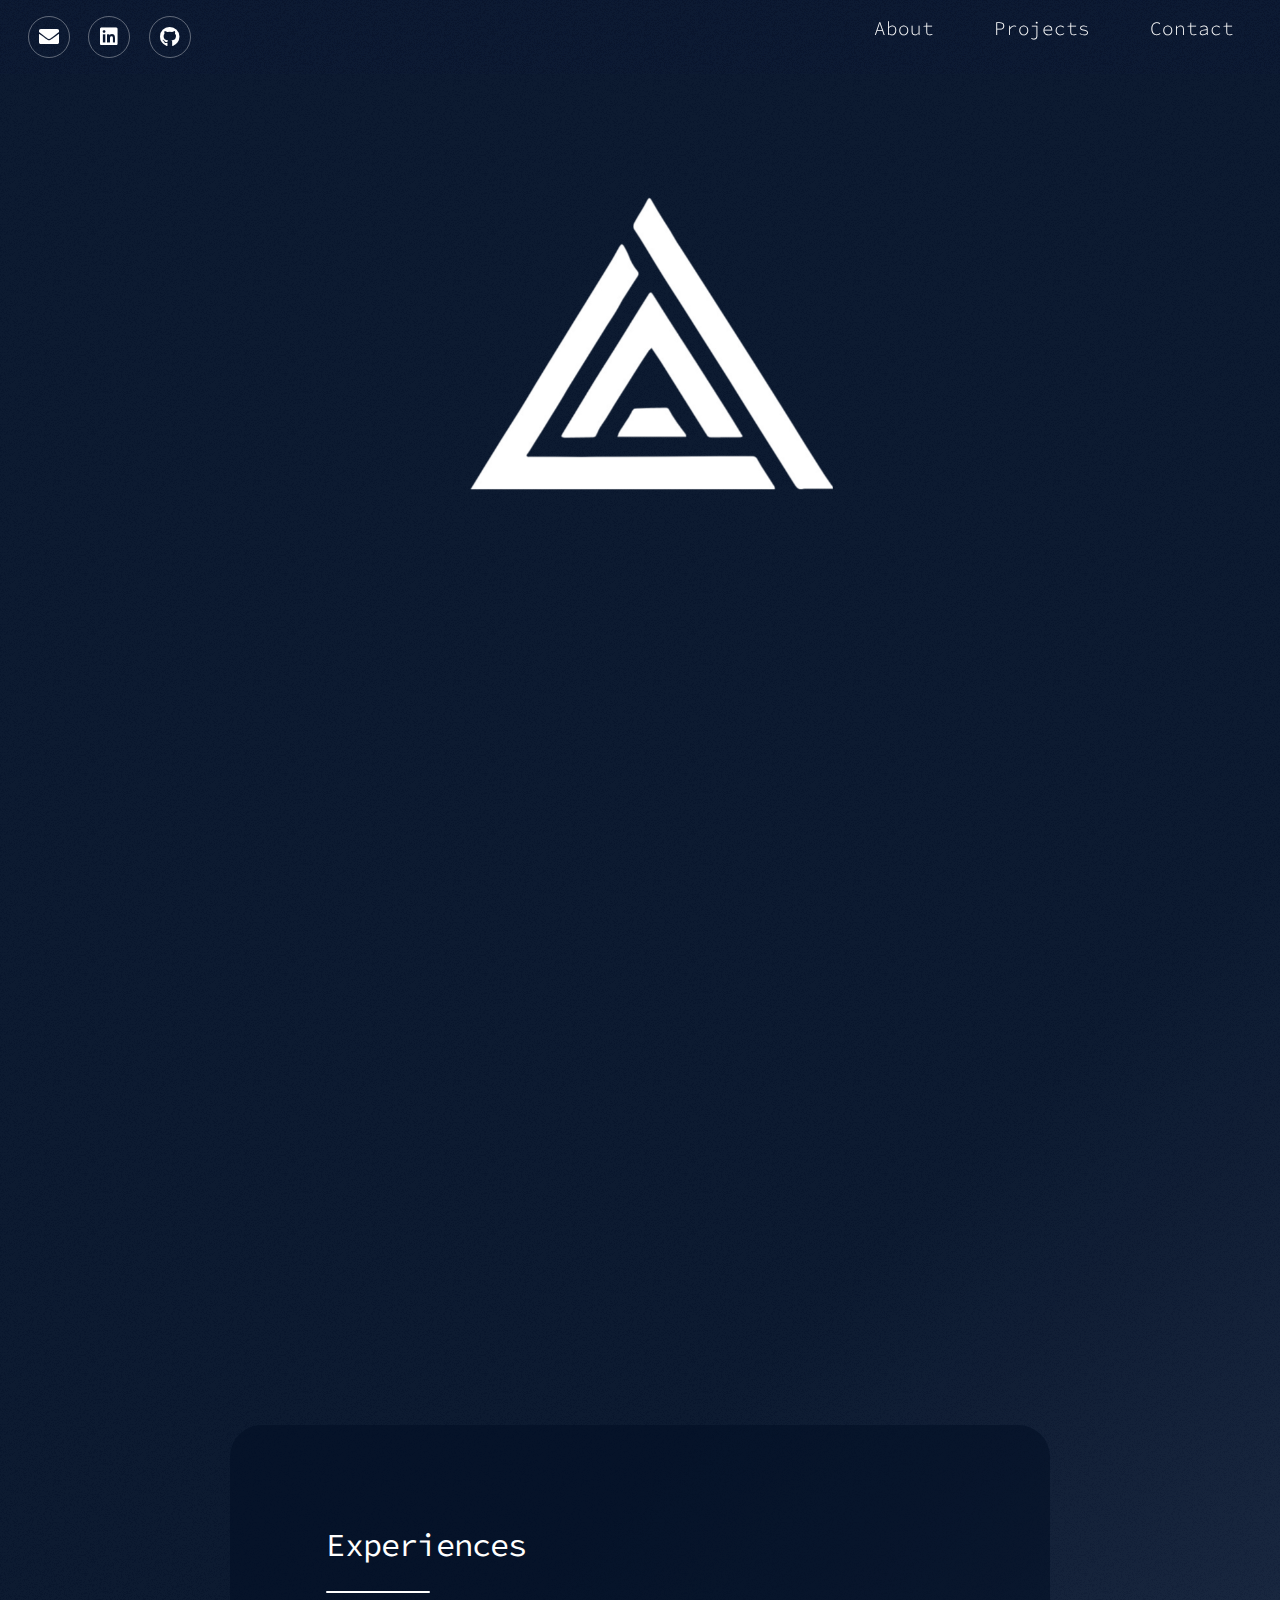
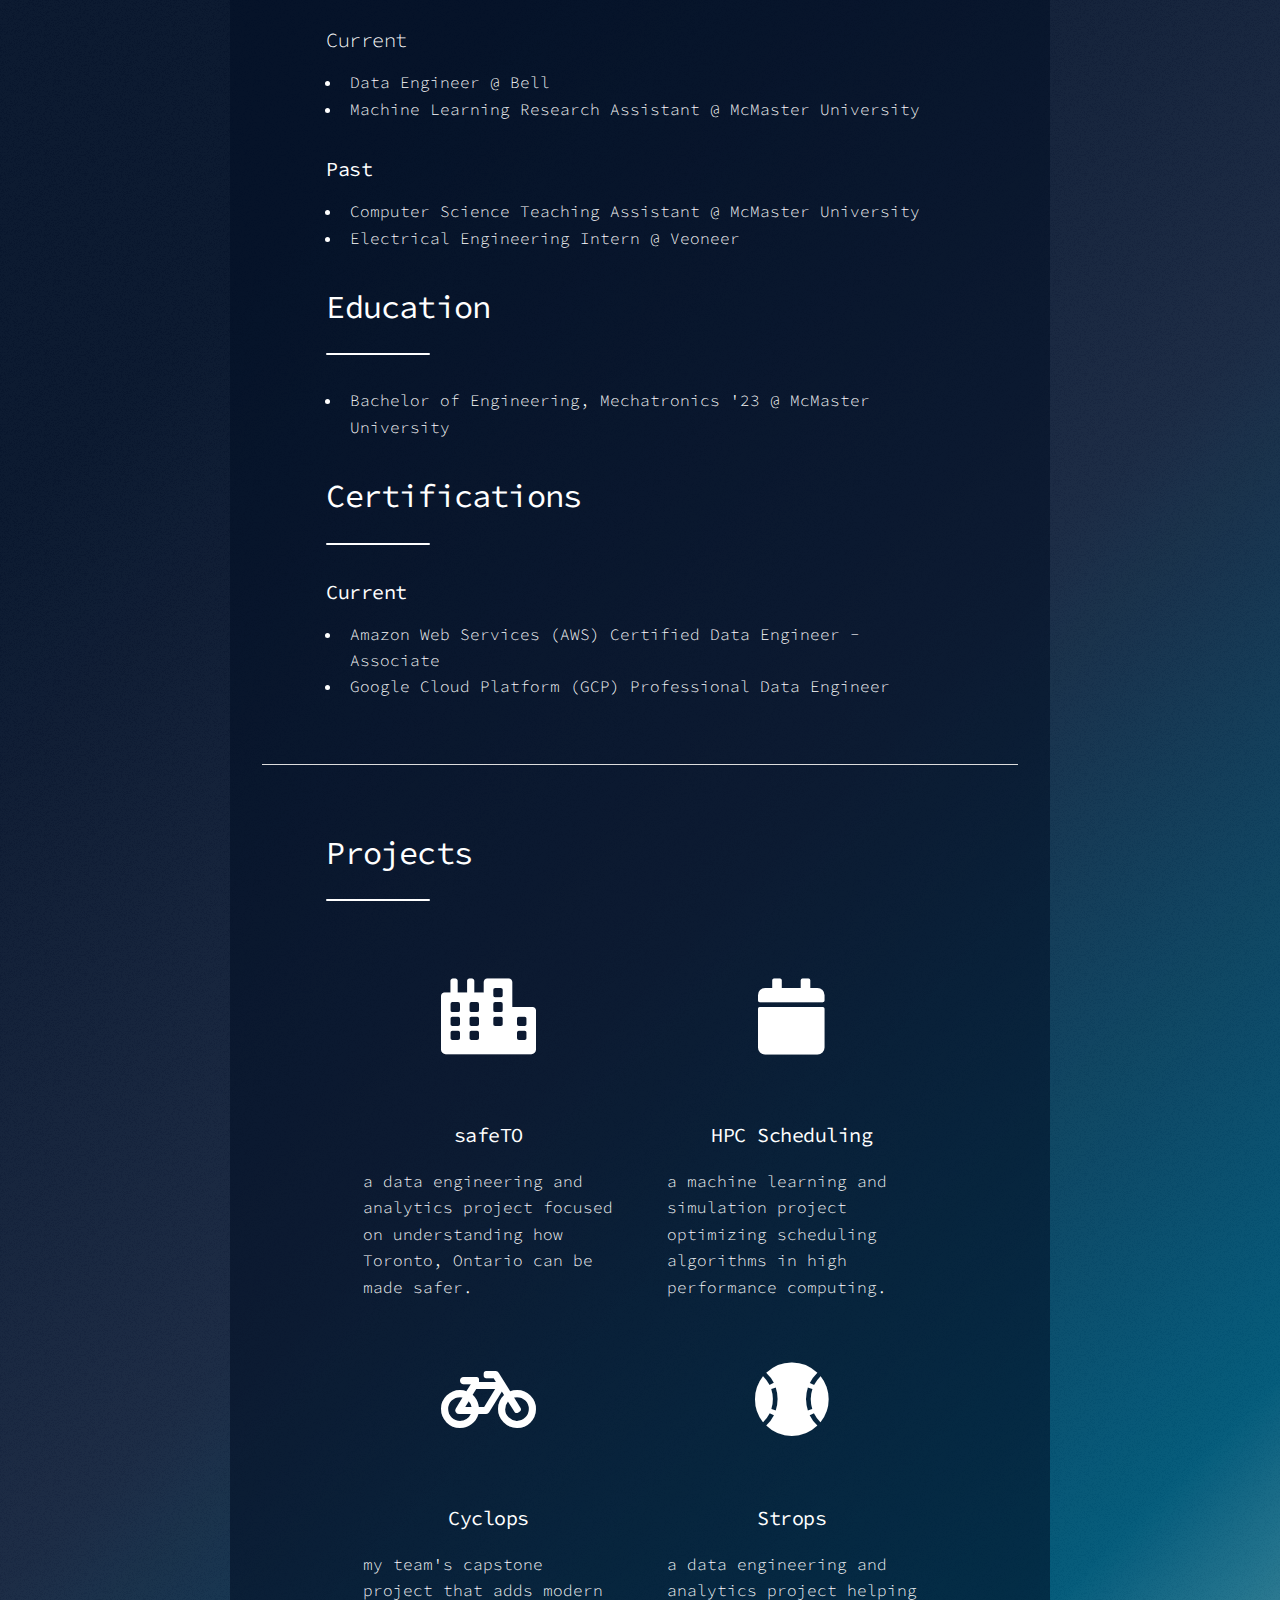
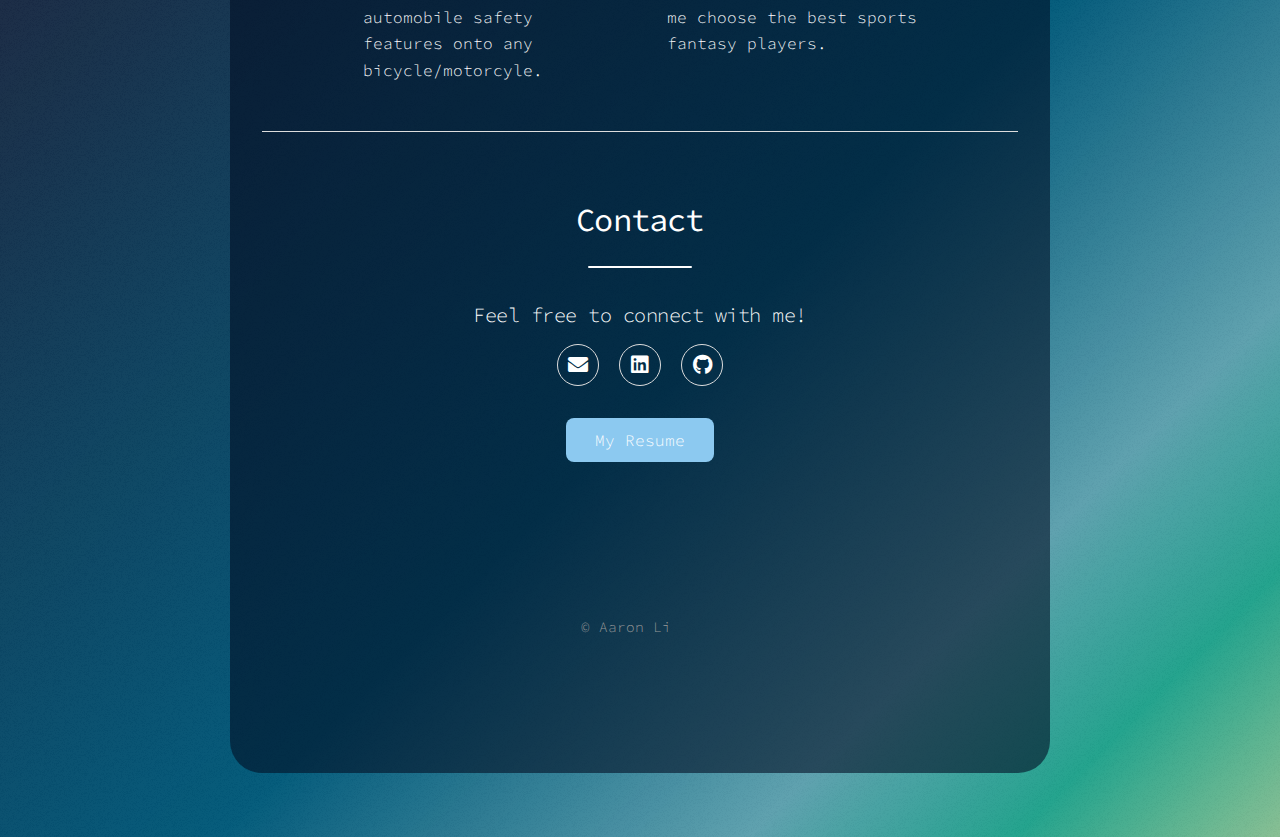
==== index.html @ 0edd65fd "Update index.html" ====
<!DOCTYPE HTML>
<html>
<head>
    <title>Aaron Li</title>
    <meta charset="utf-8" />
    <meta name="viewport" content="width=device-width, initial-scale=1, user-scalable=no" />
    <link rel="stylesheet" href="assets/css/main.css" />
    <link rel="icon" href="/images/image1.ico" type="image/x-icon">
    <link rel="stylesheet" href="https://fonts.googleapis.com/css2?family=Source+Code+Pro:wght@400;700&display=swap">
    <noscript><link rel="stylesheet" href="assets/css/noscript.css" /></noscript>
</head>
<body class="is-preload">

    <div class="background"></div>
    <div id="wrapper">

        <header id="header" class="alt">
            <div id="logo-container">
                <span class="logo"><img src="images/logo.png" alt="Logo" /></span>
            </div>
            <!-- <div id="logo-container">
                <span class="logo">燊</span>
            </div> -->
            <div id="logo-spacer" style="height: 600px;"></div> 
            <div id="header-content" style="display: none;">
                <h1 id="name-header" > </h1> <!--style="font-size: 20px;"-->
                <div id="typing-effect"> </div> 
            </div>
        </header>

		<nav id="nav" class="visible">
			<ul class="icons">
				<li><a href="mailto:li.aaron.hs@gmail.com" class="icon solid fa-envelope alt" target="_blank" rel="noopener noreferrer"><span class="label">Mail</span></a></li>
				<li><a href="https://www.linkedin.com/in/aaronhsli/" class="icon brands fa-linkedin alt" target="_blank" rel="noopener noreferrer"><span class="label">LinkedIn</span></a></li>
				<li><a href="https://github.com/aaronhsli/" class="icon brands fa-github alt" target="_blank" rel="noopener noreferrer"><span class="label">GitHub</span></a></li>
			</ul>
			<ul class="main-nav">
				<li><a href="#about">About</a></li>
				<li><a href="#projects">Projects</a></li>
				<li><a href="#contact">Contact</a></li>
			</ul>
		</nav>

        <div id="main">
            <section id="about" class="main">
                <div class="spotlight">
                    <div class="content">
                        <header class="major">
                            <h2><b>Experiences</b></h2>
                        </header>
                        <h3>Current</h3>
                            <ul class="main-nav">
                                <li>Data Engineer @ Bell</li>
                                <li>Machine Learning Research Assistant @ McMaster University</li>
                            </ul>
                        <h3><b>Past</b></h3>
                            <ul class="main-nav">
                                <li>Computer Science Teaching Assistant @ McMaster University</li>
                                <li>Electrical Engineering Intern @ Veoneer</li>
                            </ul>
                        <header class="major">
                            <h2><b>Education</b></h2>
                        </header>
                        <ul class="main-nav">
                            <li>Bachelor of Engineering, Mechatronics '23 @ McMaster University</li>
                        </ul>
                        <header class="major">
                            <h2><b>Certifications</b></h2>
                        </header>
                        <h3><b>Current</b></h3>
                            <ul class = cert-list>
                                <li>
                                    <a href="https://www.credly.com/badges/984f903d-8c8b-424e-abdc-0873c05859df/public_url" target="_blank" rel="noopener noreferrer">
                                        Amazon Web Services (AWS) Certified Data Engineer - Associate
                                    </a>
                                </li>
                                <li>
                                    <a href="https://www.credly.com/badges/a7549dac-921b-4f19-b944-65d333e1ad3e/public_url" target="_blank" rel="noopener noreferrer">
                                        Google Cloud Platform (GCP) Professional Data Engineer
                                    </a>
                                </li>
                            </ul>
                    </div>
                    <!-- <span class="image"><img src="images/aaron.png" alt="Me!" /></span> -->
                </div>
            </section>

            <section id="projects" class="main">
                <header class="major">
                    <h2><b>Projects</b></h2>
                </header>
                <ul class="features">
                    <li>
                        <div class="project-content">
                            
                                <span class="icon solid major style1 fa-city"></span>
                            
                            <h3><b>safeTO</b></h3>
                            <!-- <h3><a href="safeto.html"><b>safeTO</b></a></h3> -->
                            <p>a data engineering and analytics project focused on understanding how Toronto, Ontario can be made safer.</p>
                        </div>
                    </li>
                    <li>
                        <div class="project-content">
                            
                                <span class="icon solid major style1 fa-calendar"></span>
                            
                            <h3><b>HPC Scheduling</b></h3>
                            <!-- <h3><a href="hpc.html"><b>HPC Scheduling</b></a></h3> -->
                            <p>a machine learning and simulation project optimizing scheduling algorithms in high performance computing.</p>
                        </div>
                    </li>
                    <li>
                        <div class="project-content">
                            
                                <span class="icon solid major style1 fa-bicycle"></span>
                            
                            <h3><b>Cyclops</b></h3>
                            <!-- <h3><a href="cra.html"><b>Cyclops</b></a></h3> -->
                            <p>my team's capstone project that adds modern automobile safety features onto any bicycle/motorcyle.</p>
                        </div>
                    </li>
                    <li>
                        <div class="project-content">
                            
                                <span class="icon solid major style1 fa-baseball-ball"></span>
                            
                            <h3><b>Strops</b></h3>
                            <!-- <h3><a href="strops.html"><b>Strops</b></a></h3> -->
                            <p>a data engineering and analytics project helping me choose the best sports fantasy players. </p>
                        </div>
                    </li>
                </ul>
            </section>

            <section id="contact" class="main special">
                <header class="major">
                    <h2><b>Contact</b></h2>
                </header>
                <h3>Feel free to connect with me!</h3>
                    <ul class="icons">
                        <li><a href="mailto:li.aaron.hs@gmail.com" class="icon solid fa-envelope alt" target="_blank" rel="noopener noreferrer"><span class="label">Mail</span></a></li>
                        <li><a href="https://www.linkedin.com/in/aaronhsli/" class="icon brands fa-linkedin alt" target="_blank" rel="noopener noreferrer"><span class="label">LinkedIn</span></a></li>
                        <li><a href="https://github.com/aaronhsli/" class="icon brands fa-github alt" target="_blank" rel="noopener noreferrer"><span class="label">GitHub</span></a></li>
                    </ul>
                    <ul class="actions special">
                        <li><a href="assets/css/Resume_Aaron_Li.pdf" class="button primary" download="Aaron Li's Resume">My Resume</a></li>
                    </ul>
            </section>

            <footer id="footer">
                <div class="footer-content">
                    <p class="copyright">&copy; Aaron Li</p>
                </div>
            </footer>

        </div>

        <div style="height: 4rem;"></div>

        <script src="assets/js/jquery.min.js"></script>
        <script src="assets/js/jquery.scrollex.min.js"></script>
        <script src="assets/js/jquery.scrolly.min.js"></script>
        <script src="assets/js/browser.min.js"></script>
        <script src="assets/js/breakpoints.min.js"></script>
        <script src="assets/js/util.js"></script>
        <script src="assets/js/main.js"></script>

		<script>
		document.addEventListener("DOMContentLoaded", function() {
			document.body.style.overflow = "auto";

			setTimeout(function() {
				document.getElementById("logo-container").style.display = "none";
				document.getElementById("logo-spacer").style.display = "none";
				document.getElementById("header-content").style.display = "block";
				document.getElementById("nav").style.display = "flex"; 
				document.getElementById("nav").classList.add("visible"); 
				document.getElementById("header-content").style.opacity = 1;
				document.getElementById("main").style.opacity = 1;
				document.body.style.overflow = "auto";
			}, 3000);
	
				const name = "Aaron Li";
				const typingElement = document.getElementById("name-header");
				let nameIndex = 0;
	
				function typeName() {
					if (nameIndex < name.length) {
						typingElement.style.borderRight = 'none';
						typingElement.innerHTML += name.charAt(nameIndex);
						nameIndex++;
						setTimeout(typeName, 100);
					} else {
						typingElement.style.borderRight = 'none';
						typeDescription();
					}
				}
	
				const descriptionText = "A software and data engineer, passionate about building large-scale, AI-powered safety systems.";
				const typingEffectElement = document.getElementById("typing-effect");
				let descIndex = 0;
	
				function typeDescription() {
					function type() {
						if (descIndex < descriptionText.length) {
							typingEffectElement.style.borderRight = 'none';
							typingEffectElement.innerHTML += descriptionText.charAt(descIndex);
							descIndex++;
							setTimeout(type, 100);
						} else {
							typingEffectElement.style.borderRight = 'none';
						}
					}
					type();
				}
	
				typeName();
			});

		</script>

    </body>
</html>
---- assets/css/main.css ----
@import url(fontawesome-all.min.css);
@import 'https://fonts.googleapis.com/css?family=Source+Sans+Pro:300,400';

html, body, div, span, applet, object,
iframe, h1, h2, h3, h4, h5, h6, p, blockquote,
pre, a, abbr, acronym, address, big, cite,
code, del, dfn, em, img, ins, kbd, q, s, samp,
small, strike, strong, sub, sup, tt, var, b,
u, i, center, dl, dt, dd, ol, ul, li, fieldset,
form, label, legend, table, caption, tbody,
tfoot, thead, tr, th, td, article, aside,
canvas, details, embed, figure, figcaption,
footer, header, hgroup, menu, output, ruby,
section, summary, time, mark, audio, video {
	margin: 0;
	padding: 0;
	border: 0;
	font-size: 100%;
	font: inherit;
	vertical-align: baseline;}

article, aside, details, figcaption, figure,
footer, header, hgroup, menu, section {
	display: block;}

#header {
	text-align: center;
	font-family: 'Source Code Pro', monospace;
}

#header-content {
    display: block; /* Ensure it's displayed */
    text-align: center; /* Center the text */
    padding: 3em 0; /* Add padding for spacing */
    background-color: rgba(255, 255, 255, 0); /* Optional: translucent background */
    z-index: 1000; /* Ensure it's above other content */
}

#name-header {
    font-family: 'Source Code Pro', monospace; 
    font-size: 8vw !important;
    margin: 0; /* Removes default margin */
    padding-top: 0em; /* Adds space above the name */
}

#typing-effect {
    font-family: 'Source Code Pro', monospace; 
    font-size: 4vw !important;
    border-right: 2px solid black; 
    /* overflow: hidden;  */
    display: inline-block; 
    word-wrap: break-word; 
    margin: 0; /* Removes default margin */
    padding-bottom: 3em; /* Adds space below the description 5.5 */
}

ul.features {
    display: flex;
    flex-wrap: wrap;  /* Allow wrapping if necessary */
    justify-content: space-evenly;  /* Center items horizontally */
    padding: 0 2em 0 0;
    margin: 0;
    list-style-type: none;
}

ul.features li {
    display: flex;
    flex-direction: column;
    align-items: center;  /* Center only the icons horizontally */
    margin: 1rem;
    width: 250px; /* Set a fixed width for consistency */
}

.project-content .icon {
    font-size: 3rem;  /* Adjust the icon size */
    margin-bottom: 1rem;  /* Add space between icon and text */
    align-self: center;  /* Center the icon horizontally within its container */
}

.project-content .icon.major{
    font-size: 3rem;  /* Adjust the icon size */
    margin-bottom: 1rem;  /* Add space between icon and text */
    align-self: center;  /* Center the icon horizontally within its container */
}

.project-content {
    display: flex;               /* Enable flexbox */
    flex-direction: column;      /* Stack children vertically */
    height: 100%;                /* Make it full height of the parent */
}

.project-content h3 {
    margin: 0;                  /* Remove default margin */
    padding-bottom: 0.5em;      /* Add space below h3 */
    text-align: center;         /* Center align h3 */
}

.project-content p {
    margin: 0;                  /* Remove default margin */
    padding-top: 0.5em; 
    text-align: left;           /* Add space above p */
}

/* Styles specific to the <a> inside <h3> */
.project-content h3 a {
    border-bottom: 1px solid #fff; /* Add a bottom border to the link in h3 */
    padding-bottom: 1px;           /* Space between text and border */
    text-decoration: none;          /* Remove underline from the link */
    color: #fff;                   /* Default text color */
    transition: color 0.3s ease;   /* Smooth color transition */
}

/* Hover effect specifically for <a> inside <h3> */
.project-content h3 a:hover {
    color: #bbb !important;                   /* Change text color on hover */
    border-color: #bbb;            /* Change border color on hover */
}

/* Styles for other <a> tags in project-content */
.project-content a {
    border-bottom: none;           /* No bottom border for other <a> tags */
    text-decoration: none;          /* Remove underline from other links */
    color: inherit;                /* Inherit color from parent */
	text-align: none;
}

.project-content a span {
    display: block;
    text-align: center;
    margin: 0 auto;
}

#main .main-nav {
    text-align: left;       /* Aligns text to the left */
    padding-left: 1em;      /* Adds a bit of padding to the left */
}

#main .cert-list {
    text-align: left;       /* Aligns text to the left */
    padding-left: 1em;      /* Adds a bit of padding to the left */
}

#main .cert-list a {
	border-bottom: none;
} 

#main .cert-list a:hover {
	color: #bbb !important;                   /* Change text color on hover */
    border-color: #bbb;            /* Change border color on hover */
} 


/* Fade-in and fade-out animations */
@keyframes fadeIn {
    from { opacity: 0; }
    to { opacity: 1; }
}

@keyframes fadeOut {
    from { opacity: 1; }
    to { opacity: 0; }
}

@keyframes fadeInOut {
    0% { opacity: 0; }
    25% { opacity: 1; }
    75% { opacity: 1; }
    100% { opacity: 0; }
}

#logo-container {
    animation: fadeInOut 3s forwards; 
}

body {
	line-height: 1;
}

body {
    scrollbar-width: none; /* Firefox */
    overflow-y: scroll;
}

ol, ul {
	list-style: none;
}

blockquote, q {
	quotes: none;
}

	blockquote:before, blockquote:after, q:before, q:after {
		content: '';
		content: none;
	}

table {
	border-collapse: collapse;
	border-spacing: 0;
}

body {
	-webkit-text-size-adjust: none;
}

mark {
	background-color: transparent;
	color: inherit;
}

input::-moz-focus-inner {
	border: 0;
	padding: 0;
}

input, select, textarea {
	-moz-appearance: none;
	-webkit-appearance: none;
	-ms-appearance: none;
	appearance: none;
}

/* Basic */

	@-ms-viewport {
		width: device-width;
	}

	body {
		-ms-overflow-style: scrollbar;
	}

	@media screen and (max-width: 480px) {

		html, body {
			min-width: 320px;
		}
	}

	html {
		box-sizing: border-box;
	}

	*, *:before, *:after {
		box-sizing: inherit;
	}

	body.is-preload *, body.is-preload *:before, body.is-preload *:after {
		-moz-animation: none !important;
		-webkit-animation: none !important;
		-ms-animation: none !important;
		animation: none !important;
		-moz-transition: none !important;
		-webkit-transition: none !important;
		-ms-transition: none !important;
		transition: none !important;
	}

/* Type */

	body {
		background-color: #080755;
		color: rgba(255, 255, 255, 0.65);
	}

	body, input, select, textarea {
		font-family: 'Source Code Pro', monospace;;
		font-size: 17pt;
		font-weight: 300;
		line-height: 1.65;
	}

		@media screen and (max-width: 1680px) {

			body, input, select, textarea {
				font-size: 14pt;
			}

		}

		@media screen and (max-width: 1280px) {

			body, input, select, textarea {
				font-size: 12pt;
			}

		}

		@media screen and (max-width: 360px) {

			body, input, select, textarea {
				font-size: 11pt;
			}

		}

	a {
		-moz-transition: color 0.2s ease, border-bottom 0.2s ease;
		-webkit-transition: color 0.2s ease, border-bottom 0.2s ease;
		-ms-transition: color 0.2s ease, border-bottom 0.2s ease;
		transition: color 0.2s ease, border-bottom 0.2s ease;
		text-decoration: none;
		border-bottom: dotted 1px;
		color: inherit;
	}

		a:hover {
			border-bottom-color: transparent;
			text-decoration: none;
		}

	strong, b {
		font-weight: 400;
	}

	em, i {
		font-style: italic;
	}

	p {
		margin: 0 0 2em 0;
	}

		p.content {
			-moz-columns: 20em 2;
			-webkit-columns: 20em 2;
			-ms-columns: 20em 2;
			columns: 20em 2;
			-moz-column-gap: 2em;
			-webkit-column-gap: 2em;
			-ms-column-gap: 2em;
			column-gap: 2em;
			text-align: justify;
		}

	h1, h2, h3, h4, h5, h6 {
		font-weight: 300;
		line-height: 1.5;
		margin: 0 0 0.7em 0;
		letter-spacing: -0.025em;
	}

		h1 a, h2 a, h3 a, h4 a, h5 a, h6 a {
			color: inherit;
			text-decoration: none;
		}

	h1 {
		font-size: 2.5em;
		line-height: 1.2;
	}

	h2 {
		font-size: 1.5em;
	}

	h3 {
		font-size: 1.25em;
	}

	h4 {
		font-size: 1.1em;
	}

	h5 {
		font-size: 0.9em;
	}

	h6 {
		font-size: 0.7em;
	}

	@media screen and (max-width: 736px) {

		h1 {
			font-size: 2em;
		}

	}

	sub {
		font-size: 0.8em;
		position: relative;
		top: 0.5em;
	}

	sup {
		font-size: 0.8em;
		position: relative;
		top: -0.5em;
	}

	blockquote {
		border-left: solid 4px;
		font-style: italic;
		margin: 0 0 2em 0;
		padding: 0.5em 0 0.5em 2em;
	}

	code {
		border-radius: 8px;
		border: solid 1px;
		font-family: "Courier New", monospace;
		font-size: 0.9em;
		margin: 0 0.25em;
		padding: 0.25em 0.65em;
	}

	pre {
		-webkit-overflow-scrolling: touch;
		font-family: "Courier New", monospace;
		font-size: 0.9em;
		margin: 0 0 2em 0;
	}

		pre code {
			display: block;
			line-height: 1.75;
			padding: 1em 1.5em;
			overflow-x: auto;
		}

	hr {
		border: 0;
		border-bottom: solid 1px;
		margin: 2em 0;
	}

		hr.major {
			margin: 3em 0;
		}

	.align-left {
		text-align: left;
	}

	.align-center {
		text-align: center;
	}

	.align-right {
		text-align: right;
	}

	input, select, textarea {
		color: #ffffff;
	}

	a:hover {
		color: #ffffff;
		text-decoration: none;
	}

	strong, b {
		color: #ffffff;
	}

	h1, h2, h3, h4, h5, h6 {
		color: #ffffff;
	}

	blockquote {
		border-left-color: rgba(255, 255, 255, 0.35);
	}

	code {
		background: rgba(255, 255, 255, 0.075);
		border-color: rgba(255, 255, 255, 0.35);
	}

	hr {
		border-bottom-color: rgba(255, 255, 255, 0.35);
	}

/* Row */

	.row {
		display: flex;
		flex-wrap: wrap;
		box-sizing: border-box;
		align-items: stretch;
	}

		.row > * {
			box-sizing: border-box;
		}

		.row.gtr-uniform > * > :last-child {
			margin-bottom: 0;
		}

		.row.aln-left {
			justify-content: flex-start;
		}

		.row.aln-center {
			justify-content: center;
		}

		.row.aln-right {
			justify-content: flex-end;
		}

		.row.aln-top {
			align-items: flex-start;
		}

		.row.aln-middle {
			align-items: center;
		}

		.row.aln-bottom {
			align-items: flex-end;
		}

		.row > .imp {
			order: -1;
		}

		.row > .col-1 {
			width: 8.33333%;
		}

		.row > .off-1 {
			margin-left: 8.33333%;
		}

		.row > .col-2 {
			width: 16.66667%;
		}

		.row > .off-2 {
			margin-left: 16.66667%;
		}

		.row > .col-3 {
			width: 25%;
		}

		.row > .off-3 {
			margin-left: 25%;
		}

		.row > .col-4 {
			width: 33.33333%;
		}

		.row > .off-4 {
			margin-left: 33.33333%;
		}

		.row > .col-5 {
			width: 41.66667%;
		}

		.row > .off-5 {
			margin-left: 41.66667%;
		}

		.row > .col-6 {
			width: 50%;
		}

		.row > .off-6 {
			margin-left: 50%;
		}

		.row > .col-7 {
			width: 58.33333%;
		}

		.row > .off-7 {
			margin-left: 58.33333%;
		}

		.row > .col-8 {
			width: 66.66667%;
		}

		.row > .off-8 {
			margin-left: 66.66667%;
		}

		.row > .col-9 {
			width: 75%;
		}

		.row > .off-9 {
			margin-left: 75%;
		}

		.row > .col-10 {
			width: 83.33333%;
		}

		.row > .off-10 {
			margin-left: 83.33333%;
		}

		.row > .col-11 {
			width: 91.66667%;
		}

		.row > .off-11 {
			margin-left: 91.66667%;
		}

		.row > .col-12 {
			width: 100%;
		}

		.row > .off-12 {
			margin-left: 100%;
		}

		.row.gtr-0 {
			margin-top: 0;
			margin-left: 0em;
		}

			.row.gtr-0 > * {
				padding: 0 0 0 0em;
			}

			.row.gtr-0.gtr-uniform {
				margin-top: 0em;
			}

				.row.gtr-0.gtr-uniform > * {
					padding-top: 0em;
				}

		.row.gtr-25 {
			margin-top: 0;
			margin-left: -0.375em;
		}

			.row.gtr-25 > * {
				padding: 0 0 0 0.375em;
			}

			.row.gtr-25.gtr-uniform {
				margin-top: -0.375em;
			}

				.row.gtr-25.gtr-uniform > * {
					padding-top: 0.375em;
				}

		.row.gtr-50 {
			margin-top: 0;
			margin-left: -0.75em;
		}

			.row.gtr-50 > * {
				padding: 0 0 0 0.75em;
			}

			.row.gtr-50.gtr-uniform {
				margin-top: -0.75em;
			}

				.row.gtr-50.gtr-uniform > * {
					padding-top: 0.75em;
				}

		.row {
			margin-top: 0;
			margin-left: -1.5em;
		}

			.row > * {
				padding: 0 0 0 1.5em;
			}

			.row.gtr-uniform {
				margin-top: -1.5em;
			}

				.row.gtr-uniform > * {
					padding-top: 1.5em;
				}

		.row.gtr-150 {
			margin-top: 0;
			margin-left: -2.25em;
		}

			.row.gtr-150 > * {
				padding: 0 0 0 2.25em;
			}

			.row.gtr-150.gtr-uniform {
				margin-top: -2.25em;
			}

				.row.gtr-150.gtr-uniform > * {
					padding-top: 2.25em;
				}

		.row.gtr-200 {
			margin-top: 0;
			margin-left: -3em;
		}

			.row.gtr-200 > * {
				padding: 0 0 0 3em;
			}

			.row.gtr-200.gtr-uniform {
				margin-top: -3em;
			}

				.row.gtr-200.gtr-uniform > * {
					padding-top: 3em;
				}

		@media screen and (max-width: 1680px) {

			.row {
				display: flex;
				flex-wrap: wrap;
				box-sizing: border-box;
				align-items: stretch;
			}

				.row > * {
					box-sizing: border-box;
				}

				.row.gtr-uniform > * > :last-child {
					margin-bottom: 0;
				}

				.row.aln-left {
					justify-content: flex-start;
				}

				.row.aln-center {
					justify-content: center;
				}

				.row.aln-right {
					justify-content: flex-end;
				}

				.row.aln-top {
					align-items: flex-start;
				}

				.row.aln-middle {
					align-items: center;
				}

				.row.aln-bottom {
					align-items: flex-end;
				}

				.row > .imp-xlarge {
					order: -1;
				}

				.row > .col-1-xlarge {
					width: 8.33333%;
				}

				.row > .off-1-xlarge {
					margin-left: 8.33333%;
				}

				.row > .col-2-xlarge {
					width: 16.66667%;
				}

				.row > .off-2-xlarge {
					margin-left: 16.66667%;
				}

				.row > .col-3-xlarge {
					width: 25%;
				}

				.row > .off-3-xlarge {
					margin-left: 25%;
				}

				.row > .col-4-xlarge {
					width: 33.33333%;
				}

				.row > .off-4-xlarge {
					margin-left: 33.33333%;
				}

				.row > .col-5-xlarge {
					width: 41.66667%;
				}

				.row > .off-5-xlarge {
					margin-left: 41.66667%;
				}

				.row > .col-6-xlarge {
					width: 50%;
				}

				.row > .off-6-xlarge {
					margin-left: 50%;
				}

				.row > .col-7-xlarge {
					width: 58.33333%;
				}

				.row > .off-7-xlarge {
					margin-left: 58.33333%;
				}

				.row > .col-8-xlarge {
					width: 66.66667%;
				}

				.row > .off-8-xlarge {
					margin-left: 66.66667%;
				}

				.row > .col-9-xlarge {
					width: 75%;
				}

				.row > .off-9-xlarge {
					margin-left: 75%;
				}

				.row > .col-10-xlarge {
					width: 83.33333%;
				}

				.row > .off-10-xlarge {
					margin-left: 83.33333%;
				}

				.row > .col-11-xlarge {
					width: 91.66667%;
				}

				.row > .off-11-xlarge {
					margin-left: 91.66667%;
				}

				.row > .col-12-xlarge {
					width: 100%;
				}

				.row > .off-12-xlarge {
					margin-left: 100%;
				}

				.row.gtr-0 {
					margin-top: 0;
					margin-left: 0em;
				}

					.row.gtr-0 > * {
						padding: 0 0 0 0em;
					}

					.row.gtr-0.gtr-uniform {
						margin-top: 0em;
					}

						.row.gtr-0.gtr-uniform > * {
							padding-top: 0em;
						}

				.row.gtr-25 {
					margin-top: 0;
					margin-left: -0.375em;
				}

					.row.gtr-25 > * {
						padding: 0 0 0 0.375em;
					}

					.row.gtr-25.gtr-uniform {
						margin-top: -0.375em;
					}

						.row.gtr-25.gtr-uniform > * {
							padding-top: 0.375em;
						}

				.row.gtr-50 {
					margin-top: 0;
					margin-left: -0.75em;
				}

					.row.gtr-50 > * {
						padding: 0 0 0 0.75em;
					}

					.row.gtr-50.gtr-uniform {
						margin-top: -0.75em;
					}

						.row.gtr-50.gtr-uniform > * {
							padding-top: 0.75em;
						}

				.row {
					margin-top: 0;
					margin-left: -1.5em;
				}

					.row > * {
						padding: 0 0 0 1.5em;
					}

					.row.gtr-uniform {
						margin-top: -1.5em;
					}

						.row.gtr-uniform > * {
							padding-top: 1.5em;
						}

				.row.gtr-150 {
					margin-top: 0;
					margin-left: -2.25em;
				}

					.row.gtr-150 > * {
						padding: 0 0 0 2.25em;
					}

					.row.gtr-150.gtr-uniform {
						margin-top: -2.25em;
					}

						.row.gtr-150.gtr-uniform > * {
							padding-top: 2.25em;
						}

				.row.gtr-200 {
					margin-top: 0;
					margin-left: -3em;
				}

					.row.gtr-200 > * {
						padding: 0 0 0 3em;
					}

					.row.gtr-200.gtr-uniform {
						margin-top: -3em;
					}

						.row.gtr-200.gtr-uniform > * {
							padding-top: 3em;
						}

		}

		@media screen and (max-width: 1280px) {

			.row {
				display: flex;
				flex-wrap: wrap;
				box-sizing: border-box;
				align-items: stretch;
			}

				.row > * {
					box-sizing: border-box;
				}

				.row.gtr-uniform > * > :last-child {
					margin-bottom: 0;
				}

				.row.aln-left {
					justify-content: flex-start;
				}

				.row.aln-center {
					justify-content: center;
				}

				.row.aln-right {
					justify-content: flex-end;
				}

				.row.aln-top {
					align-items: flex-start;
				}

				.row.aln-middle {
					align-items: center;
				}

				.row.aln-bottom {
					align-items: flex-end;
				}

				.row > .imp-large {
					order: -1;
				}

				.row > .col-1-large {
					width: 8.33333%;
				}

				.row > .off-1-large {
					margin-left: 8.33333%;
				}

				.row > .col-2-large {
					width: 16.66667%;
				}

				.row > .off-2-large {
					margin-left: 16.66667%;
				}

				.row > .col-3-large {
					width: 25%;
				}

				.row > .off-3-large {
					margin-left: 25%;
				}

				.row > .col-4-large {
					width: 33.33333%;
				}

				.row > .off-4-large {
					margin-left: 33.33333%;
				}

				.row > .col-5-large {
					width: 41.66667%;
				}

				.row > .off-5-large {
					margin-left: 41.66667%;
				}

				.row > .col-6-large {
					width: 50%;
				}

				.row > .off-6-large {
					margin-left: 50%;
				}

				.row > .col-7-large {
					width: 58.33333%;
				}

				.row > .off-7-large {
					margin-left: 58.33333%;
				}

				.row > .col-8-large {
					width: 66.66667%;
				}

				.row > .off-8-large {
					margin-left: 66.66667%;
				}

				.row > .col-9-large {
					width: 75%;
				}

				.row > .off-9-large {
					margin-left: 75%;
				}

				.row > .col-10-large {
					width: 83.33333%;
				}

				.row > .off-10-large {
					margin-left: 83.33333%;
				}

				.row > .col-11-large {
					width: 91.66667%;
				}

				.row > .off-11-large {
					margin-left: 91.66667%;
				}

				.row > .col-12-large {
					width: 100%;
				}

				.row > .off-12-large {
					margin-left: 100%;
				}

				.row.gtr-0 {
					margin-top: 0;
					margin-left: 0em;
				}

					.row.gtr-0 > * {
						padding: 0 0 0 0em;
					}

					.row.gtr-0.gtr-uniform {
						margin-top: 0em;
					}

						.row.gtr-0.gtr-uniform > * {
							padding-top: 0em;
						}

				.row.gtr-25 {
					margin-top: 0;
					margin-left: -0.375em;
				}

					.row.gtr-25 > * {
						padding: 0 0 0 0.375em;
					}

					.row.gtr-25.gtr-uniform {
						margin-top: -0.375em;
					}

						.row.gtr-25.gtr-uniform > * {
							padding-top: 0.375em;
						}

				.row.gtr-50 {
					margin-top: 0;
					margin-left: -0.75em;
				}

					.row.gtr-50 > * {
						padding: 0 0 0 0.75em;
					}

					.row.gtr-50.gtr-uniform {
						margin-top: -0.75em;
					}

						.row.gtr-50.gtr-uniform > * {
							padding-top: 0.75em;
						}

				.row {
					margin-top: 0;
					margin-left: -1.5em;
				}

					.row > * {
						padding: 0 0 0 1.5em;
					}

					.row.gtr-uniform {
						margin-top: -1.5em;
					}

						.row.gtr-uniform > * {
							padding-top: 1.5em;
						}

				.row.gtr-150 {
					margin-top: 0;
					margin-left: -2.25em;
				}

					.row.gtr-150 > * {
						padding: 0 0 0 2.25em;
					}

					.row.gtr-150.gtr-uniform {
						margin-top: -2.25em;
					}

						.row.gtr-150.gtr-uniform > * {
							padding-top: 2.25em;
						}

				.row.gtr-200 {
					margin-top: 0;
					margin-left: -3em;
				}

					.row.gtr-200 > * {
						padding: 0 0 0 3em;
					}

					.row.gtr-200.gtr-uniform {
						margin-top: -3em;
					}

						.row.gtr-200.gtr-uniform > * {
							padding-top: 3em;
						}

		}

		@media screen and (max-width: 980px) {

			.row {
				display: flex;
				flex-wrap: wrap;
				box-sizing: border-box;
				align-items: stretch;
			}

				.row > * {
					box-sizing: border-box;
				}

				.row.gtr-uniform > * > :last-child {
					margin-bottom: 0;
				}

				.row.aln-left {
					justify-content: flex-start;
				}

				.row.aln-center {
					justify-content: center;
				}

				.row.aln-right {
					justify-content: flex-end;
				}

				.row.aln-top {
					align-items: flex-start;
				}

				.row.aln-middle {
					align-items: center;
				}

				.row.aln-bottom {
					align-items: flex-end;
				}

				.row > .imp-medium {
					order: -1;
				}

				.row > .col-1-medium {
					width: 8.33333%;
				}

				.row > .off-1-medium {
					margin-left: 8.33333%;
				}

				.row > .col-2-medium {
					width: 16.66667%;
				}

				.row > .off-2-medium {
					margin-left: 16.66667%;
				}

				.row > .col-3-medium {
					width: 25%;
				}

				.row > .off-3-medium {
					margin-left: 25%;
				}

				.row > .col-4-medium {
					width: 33.33333%;
				}

				.row > .off-4-medium {
					margin-left: 33.33333%;
				}

				.row > .col-5-medium {
					width: 41.66667%;
				}

				.row > .off-5-medium {
					margin-left: 41.66667%;
				}

				.row > .col-6-medium {
					width: 50%;
				}

				.row > .off-6-medium {
					margin-left: 50%;
				}

				.row > .col-7-medium {
					width: 58.33333%;
				}

				.row > .off-7-medium {
					margin-left: 58.33333%;
				}

				.row > .col-8-medium {
					width: 66.66667%;
				}

				.row > .off-8-medium {
					margin-left: 66.66667%;
				}

				.row > .col-9-medium {
					width: 75%;
				}

				.row > .off-9-medium {
					margin-left: 75%;
				}

				.row > .col-10-medium {
					width: 83.33333%;
				}

				.row > .off-10-medium {
					margin-left: 83.33333%;
				}

				.row > .col-11-medium {
					width: 91.66667%;
				}

				.row > .off-11-medium {
					margin-left: 91.66667%;
				}

				.row > .col-12-medium {
					width: 100%;
				}

				.row > .off-12-medium {
					margin-left: 100%;
				}

				.row.gtr-0 {
					margin-top: 0;
					margin-left: 0em;
				}

					.row.gtr-0 > * {
						padding: 0 0 0 0em;
					}

					.row.gtr-0.gtr-uniform {
						margin-top: 0em;
					}

						.row.gtr-0.gtr-uniform > * {
							padding-top: 0em;
						}

				.row.gtr-25 {
					margin-top: 0;
					margin-left: -0.375em;
				}

					.row.gtr-25 > * {
						padding: 0 0 0 0.375em;
					}

					.row.gtr-25.gtr-uniform {
						margin-top: -0.375em;
					}

						.row.gtr-25.gtr-uniform > * {
							padding-top: 0.375em;
						}

				.row.gtr-50 {
					margin-top: 0;
					margin-left: -0.75em;
				}

					.row.gtr-50 > * {
						padding: 0 0 0 0.75em;
					}

					.row.gtr-50.gtr-uniform {
						margin-top: -0.75em;
					}

						.row.gtr-50.gtr-uniform > * {
							padding-top: 0.75em;
						}

				.row {
					margin-top: 0;
					margin-left: -1.5em;
				}

					.row > * {
						padding: 0 0 0 1.5em;
					}

					.row.gtr-uniform {
						margin-top: -1.5em;
					}

						.row.gtr-uniform > * {
							padding-top: 1.5em;
						}

				.row.gtr-150 {
					margin-top: 0;
					margin-left: -2.25em;
				}

					.row.gtr-150 > * {
						padding: 0 0 0 2.25em;
					}

					.row.gtr-150.gtr-uniform {
						margin-top: -2.25em;
					}

						.row.gtr-150.gtr-uniform > * {
							padding-top: 2.25em;
						}

				.row.gtr-200 {
					margin-top: 0;
					margin-left: -3em;
				}

					.row.gtr-200 > * {
						padding: 0 0 0 3em;
					}

					.row.gtr-200.gtr-uniform {
						margin-top: -3em;
					}

						.row.gtr-200.gtr-uniform > * {
							padding-top: 3em;
						}

		}

		@media screen and (max-width: 736px) {

			.row {
				display: flex;
				flex-wrap: wrap;
				box-sizing: border-box;
				align-items: stretch;
			}

				.row > * {
					box-sizing: border-box;
				}

				.row.gtr-uniform > * > :last-child {
					margin-bottom: 0;
				}

				.row.aln-left {
					justify-content: flex-start;
				}

				.row.aln-center {
					justify-content: center;
				}

				.row.aln-right {
					justify-content: flex-end;
				}

				.row.aln-top {
					align-items: flex-start;
				}

				.row.aln-middle {
					align-items: center;
				}

				.row.aln-bottom {
					align-items: flex-end;
				}

				.row > .imp-small {
					order: -1;
				}

				.row > .col-1-small {
					width: 8.33333%;
				}

				.row > .off-1-small {
					margin-left: 8.33333%;
				}

				.row > .col-2-small {
					width: 16.66667%;
				}

				.row > .off-2-small {
					margin-left: 16.66667%;
				}

				.row > .col-3-small {
					width: 25%;
				}

				.row > .off-3-small {
					margin-left: 25%;
				}

				.row > .col-4-small {
					width: 33.33333%;
				}

				.row > .off-4-small {
					margin-left: 33.33333%;
				}

				.row > .col-5-small {
					width: 41.66667%;
				}

				.row > .off-5-small {
					margin-left: 41.66667%;
				}

				.row > .col-6-small {
					width: 50%;
				}

				.row > .off-6-small {
					margin-left: 50%;
				}

				.row > .col-7-small {
					width: 58.33333%;
				}

				.row > .off-7-small {
					margin-left: 58.33333%;
				}

				.row > .col-8-small {
					width: 66.66667%;
				}

				.row > .off-8-small {
					margin-left: 66.66667%;
				}

				.row > .col-9-small {
					width: 75%;
				}

				.row > .off-9-small {
					margin-left: 75%;
				}

				.row > .col-10-small {
					width: 83.33333%;
				}

				.row > .off-10-small {
					margin-left: 83.33333%;
				}

				.row > .col-11-small {
					width: 91.66667%;
				}

				.row > .off-11-small {
					margin-left: 91.66667%;
				}

				.row > .col-12-small {
					width: 100%;
				}

				.row > .off-12-small {
					margin-left: 100%;
				}

				.row.gtr-0 {
					margin-top: 0;
					margin-left: 0em;
				}

					.row.gtr-0 > * {
						padding: 0 0 0 0em;
					}

					.row.gtr-0.gtr-uniform {
						margin-top: 0em;
					}

						.row.gtr-0.gtr-uniform > * {
							padding-top: 0em;
						}

				.row.gtr-25 {
					margin-top: 0;
					margin-left: -0.25em;
				}

					.row.gtr-25 > * {
						padding: 0 0 0 0.25em;
					}

					.row.gtr-25.gtr-uniform {
						margin-top: -0.25em;
					}

						.row.gtr-25.gtr-uniform > * {
							padding-top: 0.25em;
						}

				.row.gtr-50 {
					margin-top: 0;
					margin-left: -0.5em;
				}

					.row.gtr-50 > * {
						padding: 0 0 0 0.5em;
					}

					.row.gtr-50.gtr-uniform {
						margin-top: -0.5em;
					}

						.row.gtr-50.gtr-uniform > * {
							padding-top: 0.5em;
						}

				.row {
					margin-top: 0;
					margin-left: -1em;
				}

					.row > * {
						padding: 0 0 0 1em;
					}

					.row.gtr-uniform {
						margin-top: -1em;
					}

						.row.gtr-uniform > * {
							padding-top: 1em;
						}

				.row.gtr-150 {
					margin-top: 0;
					margin-left: -1.5em;
				}

					.row.gtr-150 > * {
						padding: 0 0 0 1.5em;
					}

					.row.gtr-150.gtr-uniform {
						margin-top: -1.5em;
					}

						.row.gtr-150.gtr-uniform > * {
							padding-top: 1.5em;
						}

				.row.gtr-200 {
					margin-top: 0;
					margin-left: -2em;
				}

					.row.gtr-200 > * {
						padding: 0 0 0 2em;
					}

					.row.gtr-200.gtr-uniform {
						margin-top: -2em;
					}

						.row.gtr-200.gtr-uniform > * {
							padding-top: 2em;
						}

		}

		@media screen and (max-width: 480px) {

			.row {
				display: flex;
				flex-wrap: wrap;
				box-sizing: border-box;
				align-items: stretch;
			}

				.row > * {
					box-sizing: border-box;
				}

				.row.gtr-uniform > * > :last-child {
					margin-bottom: 0;
				}

				.row.aln-left {
					justify-content: flex-start;
				}

				.row.aln-center {
					justify-content: center;
				}

				.row.aln-right {
					justify-content: flex-end;
				}

				.row.aln-top {
					align-items: flex-start;
				}

				.row.aln-middle {
					align-items: center;
				}

				.row.aln-bottom {
					align-items: flex-end;
				}

				.row > .imp-xsmall {
					order: -1;
				}

				.row > .col-1-xsmall {
					width: 8.33333%;
				}

				.row > .off-1-xsmall {
					margin-left: 8.33333%;
				}

				.row > .col-2-xsmall {
					width: 16.66667%;
				}

				.row > .off-2-xsmall {
					margin-left: 16.66667%;
				}

				.row > .col-3-xsmall {
					width: 25%;
				}

				.row > .off-3-xsmall {
					margin-left: 25%;
				}

				.row > .col-4-xsmall {
					width: 33.33333%;
				}

				.row > .off-4-xsmall {
					margin-left: 33.33333%;
				}

				.row > .col-5-xsmall {
					width: 41.66667%;
				}

				.row > .off-5-xsmall {
					margin-left: 41.66667%;
				}

				.row > .col-6-xsmall {
					width: 50%;
				}

				.row > .off-6-xsmall {
					margin-left: 50%;
				}

				.row > .col-7-xsmall {
					width: 58.33333%;
				}

				.row > .off-7-xsmall {
					margin-left: 58.33333%;
				}

				.row > .col-8-xsmall {
					width: 66.66667%;
				}

				.row > .off-8-xsmall {
					margin-left: 66.66667%;
				}

				.row > .col-9-xsmall {
					width: 75%;
				}

				.row > .off-9-xsmall {
					margin-left: 75%;
				}

				.row > .col-10-xsmall {
					width: 83.33333%;
				}

				.row > .off-10-xsmall {
					margin-left: 83.33333%;
				}

				.row > .col-11-xsmall {
					width: 91.66667%;
				}

				.row > .off-11-xsmall {
					margin-left: 91.66667%;
				}

				.row > .col-12-xsmall {
					width: 100%;
				}

				.row > .off-12-xsmall {
					margin-left: 100%;
				}

				.row.gtr-0 {
					margin-top: 0;
					margin-left: 0em;
				}

					.row.gtr-0 > * {
						padding: 0 0 0 0em;
					}

					.row.gtr-0.gtr-uniform {
						margin-top: 0em;
					}

						.row.gtr-0.gtr-uniform > * {
							padding-top: 0em;
						}

				.row.gtr-25 {
					margin-top: 0;
					margin-left: -0.3125em;
				}

					.row.gtr-25 > * {
						padding: 0 0 0 0.3125em;
					}

					.row.gtr-25.gtr-uniform {
						margin-top: -0.3125em;
					}

						.row.gtr-25.gtr-uniform > * {
							padding-top: 0.3125em;
						}

				.row.gtr-50 {
					margin-top: 0;
					margin-left: -0.625em;
				}

					.row.gtr-50 > * {
						padding: 0 0 0 0.625em;
					}

					.row.gtr-50.gtr-uniform {
						margin-top: -0.625em;
					}

						.row.gtr-50.gtr-uniform > * {
							padding-top: 0.625em;
						}

				.row {
					margin-top: 0;
					margin-left: -1.25em;
				}

					.row > * {
						padding: 0 0 0 1.25em;
					}

					.row.gtr-uniform {
						margin-top: -1.25em;
					}

						.row.gtr-uniform > * {
							padding-top: 1.25em;
						}

				.row.gtr-150 {
					margin-top: 0;
					margin-left: -1.875em;
				}

					.row.gtr-150 > * {
						padding: 0 0 0 1.875em;
					}

					.row.gtr-150.gtr-uniform {
						margin-top: -1.875em;
					}

						.row.gtr-150.gtr-uniform > * {
							padding-top: 1.875em;
						}

				.row.gtr-200 {
					margin-top: 0;
					margin-left: -2.5em;
				}

					.row.gtr-200 > * {
						padding: 0 0 0 2.5em;
					}

					.row.gtr-200.gtr-uniform {
						margin-top: -2.5em;
					}

						.row.gtr-200.gtr-uniform > * {
							padding-top: 2.5em;
						}

		}

/* Box */

	.box {
		border-radius: 8px;
		border: solid;
		margin-bottom: 2em;
		padding: 1.5em;
	}

		.box > :last-child,
		.box > :last-child > :last-child,
		.box > :last-child > :last-child > :last-child {
			margin-bottom: 0;
		}

		.box.alt {
			border: 0;
			border-radius: 0;
			padding: 0;
		}

	.box {
		border-color: rgba(255, 255, 255, 0.35);
	}

/* Button */

	input[type="submit"],
	input[type="reset"],
	input[type="button"],
	button,
	.button {
		-moz-appearance: none;
		-webkit-appearance: none;
		-ms-appearance: none;
		appearance: none;
		-moz-transition: background-color 0.2s ease-in-out, color 0.2s ease-in-out;
		-webkit-transition: background-color 0.2s ease-in-out, color 0.2s ease-in-out;
		-ms-transition: background-color 0.2s ease-in-out, color 0.2s ease-in-out;
		transition: background-color 0.2s ease-in-out, color 0.2s ease-in-out;
		border-radius: 8px;
		border: 0;
		cursor: pointer;
		display: inline-block;
		font-weight: 300;
		height: 2.75em;
		line-height: 2.75em;
		min-width: 9.25em;
		padding: 0 1.5em;
		text-align: center;
		text-decoration: none;
		white-space: nowrap;
	}

		input[type="submit"].icon,
		input[type="reset"].icon,
		input[type="button"].icon,
		button.icon,
		.button.icon {
			padding-left: 1.35em;
		}

			input[type="submit"].icon:before,
			input[type="reset"].icon:before,
			input[type="button"].icon:before,
			button.icon:before,
			.button.icon:before {
				margin-right: 0.5em;
			}

		input[type="submit"].fit,
		input[type="reset"].fit,
		input[type="button"].fit,
		button.fit,
		.button.fit {
			width: 100%;
		}

		input[type="submit"].small,
		input[type="reset"].small,
		input[type="button"].small,
		button.small,
		.button.small {
			font-size: 0.8em;
		}

		input[type="submit"].large,
		input[type="reset"].large,
		input[type="button"].large,
		button.large,
		.button.large {
			font-size: 1.35em;
		}

		input[type="submit"].disabled, input[type="submit"]:disabled,
		input[type="reset"].disabled,
		input[type="reset"]:disabled,
		input[type="button"].disabled,
		input[type="button"]:disabled,
		button.disabled,
		button:disabled,
		.button.disabled,
		.button:disabled {
			pointer-events: none;
			opacity: 0.25;
		}

		@media screen and (max-width: 736px) {

			input[type="submit"],
			input[type="reset"],
			input[type="button"],
			button,
			.button {
				min-width: 0;
			}

		}

	input[type="submit"],
	input[type="reset"],
	input[type="button"],
	button,
	.button {
		background-color: transparent;
		box-shadow: inset 0 0 0 1px rgba(255, 255, 255, 0.35);
		color: #ffffff !important;
	}

		input[type="submit"]:hover,
		input[type="reset"]:hover,
		input[type="button"]:hover,
		button:hover,
		.button:hover {
			background-color: rgba(255, 255, 255, 0.075);
		}

		input[type="submit"]:active,
		input[type="reset"]:active,
		input[type="button"]:active,
		button:active,
		.button:active {
			background-color: rgba(255, 255, 255, 0.2);
		}

		input[type="submit"].icon:before,
		input[type="reset"].icon:before,
		input[type="button"].icon:before,
		button.icon:before,
		.button.icon:before {
			color: rgb(250, 248, 248);
		}

		input[type="submit"].primary,
		input[type="reset"].primary,
		input[type="button"].primary,
		button.primary,
		.button.primary {
			background-color: #8cc9f0;
			color: #ffffff !important;
			box-shadow: none;
		}

			input[type="submit"].primary:hover,
			input[type="reset"].primary:hover,
			input[type="button"].primary:hover,
			button.primary:hover,
			.button.primary:hover {
				background-color: #9acff2;
			}

			input[type="submit"].primary:active,
			input[type="reset"].primary:active,
			input[type="button"].primary:active,
			button.primary:active,
			.button.primary:active {
				background-color: #7ec3ee;
			}

			input[type="submit"].primary.icon:before,
			input[type="reset"].primary.icon:before,
			input[type="button"].primary.icon:before,
			button.primary.icon:before,
			.button.primary.icon:before {
				color: #ffffff !important;
			}

/* Form */

	form {
		margin: 0 0 2em 0;
	}

	label {
		display: block;
		font-size: 0.9em;
		font-weight: 400;
		margin: 0 0 1em 0;
	}

	input[type="text"],
	input[type="password"],
	input[type="email"],
	select,
	textarea {
		-moz-appearance: none;
		-webkit-appearance: none;
		-ms-appearance: none;
		appearance: none;
		border-radius: 8px;
		border: solid 1px;
		color: inherit;
		display: block;
		outline: 0;
		padding: 0 1em;
		text-decoration: none;
		width: 100%;
	}

		input[type="text"]:invalid,
		input[type="password"]:invalid,
		input[type="email"]:invalid,
		select:invalid,
		textarea:invalid {
			box-shadow: none;
		}

	select {
		background-size: 1.25rem;
		background-repeat: no-repeat;
		background-position: calc(100% - 1rem) center;
		height: 2.75em;
		padding-right: 2.75em;
		text-overflow: ellipsis;
	}

		select:focus::-ms-value {
			background-color: transparent;
		}

		select::-ms-expand {
			display: none;
		}

	input[type="text"],
	input[type="password"],
	input[type="email"],
	select {
		height: 2.75em;
	}

	textarea {
		padding: 0.75em 1em;
	}

	input[type="checkbox"],
	input[type="radio"] {
		-moz-appearance: none;
		-webkit-appearance: none;
		-ms-appearance: none;
		appearance: none;
		display: block;
		float: left;
		margin-right: -2em;
		opacity: 0;
		width: 1em;
		z-index: -1;
	}

		input[type="checkbox"] + label,
		input[type="radio"] + label {
			text-decoration: none;
			cursor: pointer;
			display: inline-block;
			font-size: 1em;
			font-weight: 300;
			padding-left: 2.4em;
			padding-right: 0.75em;
			position: relative;
		}

			input[type="checkbox"] + label:before,
			input[type="radio"] + label:before {
				-moz-osx-font-smoothing: grayscale;
				-webkit-font-smoothing: antialiased;
				display: inline-block;
				font-style: normal;
				font-variant: normal;
				text-rendering: auto;
				line-height: 1;
				text-transform: none !important;
				font-family: 'Font Awesome 5 Free';
				font-weight: 900;
			}

			input[type="checkbox"] + label:before,
			input[type="radio"] + label:before {
				border-radius: 8px;
				border: solid 1px;
				content: '';
				display: inline-block;
				font-size: 0.8em;
				height: 2.0625em;
				left: 0;
				line-height: 2.0625em;
				position: absolute;
				text-align: center;
				top: 0;
				width: 2.0625em;
			}

		input[type="checkbox"]:checked + label:before,
		input[type="radio"]:checked + label:before {
			content: '\f00c';
		}

	input[type="checkbox"] + label:before {
		border-radius: 8px;
	}

	input[type="radio"] + label:before {
		border-radius: 100%;
	}

	::-webkit-input-placeholder {
		opacity: 1.0;
	}

	:-moz-placeholder {
		opacity: 1.0;
	}

	::-moz-placeholder {
		opacity: 1.0;
	}

	:-ms-input-placeholder {
		opacity: 1.0;
	}

	label {
		color: #ffffff;
	}

	input[type="text"],
	input[type="password"],
	input[type="email"],
	select,
	textarea {
		background-color: rgba(255, 255, 255, 0.075);
		border-color: rgba(255, 255, 255, 0.35);
	}

		input[type="text"]:focus,
		input[type="password"]:focus,
		input[type="email"]:focus,
		select:focus,
		textarea:focus {
			border-color: #8cc9f0;
			box-shadow: 0 0 0 1px #8cc9f0;
		}

	select {
		background-image: url("data:image/svg+xml;charset=utf8,%3Csvg xmlns='http://www.w3.org/2000/svg' width='40' height='40' preserveAspectRatio='none' viewBox='0 0 40 40'%3E%3Cpath d='M9.4,12.3l10.4,10.4l10.4-10.4c0.2-0.2,0.5-0.4,0.9-0.4c0.3,0,0.6,0.1,0.9,0.4l3.3,3.3c0.2,0.2,0.4,0.5,0.4,0.9 c0,0.4-0.1,0.6-0.4,0.9L20.7,31.9c-0.2,0.2-0.5,0.4-0.9,0.4c-0.3,0-0.6-0.1-0.9-0.4L4.3,17.3c-0.2-0.2-0.4-0.5-0.4-0.9 c0-0.4,0.1-0.6,0.4-0.9l3.3-3.3c0.2-0.2,0.5-0.4,0.9-0.4S9.1,12.1,9.4,12.3z' fill='rgba(255, 255, 255, 0.35)' /%3E%3C/svg%3E");
	}

		select option {
			color: #ffffff;
			background: #935d8c;
		}

	input[type="checkbox"] + label,
	input[type="radio"] + label {
		color: rgba(255, 255, 255, 0.65);
	}

		input[type="checkbox"] + label:before,
		input[type="radio"] + label:before {
			background: rgba(255, 255, 255, 0.075);
			border-color: rgba(255, 255, 255, 0.35);
		}

	input[type="checkbox"]:checked + label:before,
	input[type="radio"]:checked + label:before {
		background-color: #ffffff;
		border-color: #ffffff;
		color: #935d8c;
	}

	input[type="checkbox"]:focus + label:before,
	input[type="radio"]:focus + label:before {
		border-color: #8cc9f0;
		box-shadow: 0 0 0 1px #8cc9f0;
	}

	::-webkit-input-placeholder {
		color: rgba(255, 255, 255, 0.5) !important;
	}

	:-moz-placeholder {
		color: rgba(255, 255, 255, 0.5) !important;
	}

	::-moz-placeholder {
		color: rgba(255, 255, 255, 0.5) !important;
	}

	:-ms-input-placeholder {
		color: rgba(255, 255, 255, 0.5) !important;
	}

	.formerize-placeholder {
		color: rgba(255, 255, 255, 0.5) !important;
	}

/* Icon */

	.icon {
		text-decoration: none;
		-moz-transition: background-color 0.2s ease-in-out, color 0.2s ease-in-out;
		-webkit-transition: background-color 0.2s ease-in-out, color 0.2s ease-in-out;
		-ms-transition: background-color 0.2s ease-in-out, color 0.2s ease-in-out;
		transition: background-color 0.2s ease-in-out, color 0.2s ease-in-out;
		border-bottom: none;
		position: relative;
	}

	.icon:before {
		-moz-osx-font-smoothing: grayscale;
		-webkit-font-smoothing: antialiased;
		display: inline-block;
		font-style: normal;
		font-variant: normal;
		text-rendering: auto;
		line-height: 1;
		text-transform: none !important;
		font-family: 'Font Awesome 5 Free';
		font-weight: 400;
	}

	.icon > .label {
		display: none;
	}

	.icon:before {
		line-height: solid;
	}

	.icon.solid:before {
		font-weight: 900;
	}

	.icon.brands:before {
		font-family: 'Font Awesome 5 Brands';
	}

	.icon.major {
		/* border: solid 1px; */
		/* display: inline-block; */
		border-radius: 100%;
		padding: 0em;
		/* margin: 0 0 2em 0; */
		cursor: default;
		color: white !important;
	}

	.icon.major:before {
		display: inline-block;
		font-size: 6.25rem;
		width: 2.25em;
		height: 2.25em;
		line-height: 2.2em;
		border-radius: 100%;
		/* border: solid 1px; */
		text-align: center;
		color: white !important;
	}

	.icon.alt {
		display: inline-block;
		border: solid 1px;
		border-radius: 100%;
		color: #ffffff !important; 
	}

	.icon.alt:before {
		display: block;
		font-size: 1.25em;
		width: 2em;
		height: 2em;
		text-align: center;
		line-height: 2em;
	}

	.icon.style1 {
		color: white !important;
	}

	.icon.style2 {
		color: white !important;
	}

	.icon.style3 {
		color: white !important;
	}

	.icon.style4 {
		color: white !important;
	}

	.icon.style5 {
		color: white !important;
	}

	@media screen and (max-width: 1680px) {
		.icon.major:before {
			font-size: 5.5rem;
		}
	}

	@media screen and (max-width: 1280px) {
		.icon.major:before {
			font-size: 4.75rem;
		}
	}

	@media screen and (max-width: 736px) {
		.icon.major {
			margin: 0 0 1.5em 0;
			padding: 0.35em;
		}

		.icon.major:before {
			font-size: 3.5rem;
		}
	}

	.icon.major {
		border-color: rgb(250, 248, 248);
	}

	.icon.major:before {
		border-color: rgb(250, 248, 248);
	}

	.icon.alt {
		border-color: rgba(255, 255, 255, 0.35);
		color: #ffffff !important; /* Ensure icon color is white */
	}

	.icon.alt:hover {
		background-color: rgba(255, 255, 255, 0.075);
		color: #ffffff !important; /* Ensure color remains white on hover */
	}

	.icon.alt:active {
		background-color: rgba(255, 255, 255, 0.2);
	}



/* Image */

	.image {
		border-radius: 8px;
		border: 0;
		display: inline-block;
		position: relative;
	}

		.image img {
			border-radius: 8px;
			display: block;
		}

		.image.left, .image.right {
			max-width: 40%;
		}

			.image.left img, .image.right img {
				width: 100%;
			}

		.image.left {
			float: left;
			margin: 0 1.5em 1em 0;
			top: 0.25em;
		}

		.image.right {
			float: right;
			margin: 0 0 1em 1.5em;
			top: 0.25em;
		}

		.image.fit {
			display: block;
			margin: 0 0 2em 0;
			width: 100%;
		}

			.image.fit img {
				width: 100%;
			}

		.image.main {
			display: block;
			margin: 0 0 3em 0;
			width: 100%;
		}

			.image.main img {
				width: 100%;
			}

/* List */

	ol {
		list-style: decimal;
		margin: 0 0 2em 0;
		padding-left: 1.25em;
	}

		ol li {
			padding-left: 0.25em;
		}

	ul {
		list-style: disc;
		margin: 0 0 2em 0;
		padding-left: 1em;
	}

		ul li {
			padding-left: 0.5em;
		}

		ul.alt {
			list-style: none;
			padding-left: 0;
		}

			ul.alt li {
				border-top: solid 1px;
				padding: 0.5em 0;
			}

				ul.alt li:first-child {
					border-top: 0;
					padding-top: 0;
				}

	dl {
		margin: 0 0 2em 0;
	}

		dl dt {
			display: block;
			font-weight: 400;
			margin: 0 0 1em 0;
		}

		dl dd {
			margin-left: 2em;
		}

		dl.alt dt {
			display: block;
			width: 3em;
			margin: 0;
			clear: left;
			float: left;
		}

		dl.alt dd {
			margin: 0 0 0.85em 5.5em;
		}

		dl.alt:after {
			content: '';
			display: block;
			clear: both;
		}

	ul.alt li {
		border-top-color: rgba(255, 255, 255, 0.35);
	}

	dl dt {
		color: #ffffff;
	}

/* Actions */

	ul.actions {
		display: -moz-flex;
		display: -webkit-flex;
		display: -ms-flex;
		display: flex;
		cursor: default;
		list-style: none;
		margin-left: -1em;
		padding-left: 0;
	}

		ul.actions li {
			padding: 0 0 0 1em;
			vertical-align: middle;
		}

		ul.actions.special {
			-moz-justify-content: center;
			-webkit-justify-content: center;
			-ms-justify-content: center;
			justify-content: center;
			width: 100%;
			margin-left: 0;
		}

			ul.actions.special li:first-child {
				padding-left: 0;
			}

		ul.actions.stacked {
			-moz-flex-direction: column;
			-webkit-flex-direction: column;
			-ms-flex-direction: column;
			flex-direction: column;
			margin-left: 0;
		}

			ul.actions.stacked li {
				padding: 1.3em 0 0 0;
			}

				ul.actions.stacked li:first-child {
					padding-top: 0;
				}

		ul.actions.fit {
			width: calc(100% + 1em);
		}

			ul.actions.fit li {
				-moz-flex-grow: 1;
				-webkit-flex-grow: 1;
				-ms-flex-grow: 1;
				flex-grow: 1;
				-moz-flex-shrink: 1;
				-webkit-flex-shrink: 1;
				-ms-flex-shrink: 1;
				flex-shrink: 1;
				width: 100%;
			}

				ul.actions.fit li > * {
					width: 100%;
				}

			ul.actions.fit.stacked {
				width: 100%;
			}

		@media screen and (max-width: 480px) {

			ul.actions:not(.fixed) {
				-moz-flex-direction: column;
				-webkit-flex-direction: column;
				-ms-flex-direction: column;
				flex-direction: column;
				margin-left: 0;
				width: 100% !important;
			}

				ul.actions:not(.fixed) li {
					-moz-flex-grow: 1;
					-webkit-flex-grow: 1;
					-ms-flex-grow: 1;
					flex-grow: 1;
					-moz-flex-shrink: 1;
					-webkit-flex-shrink: 1;
					-ms-flex-shrink: 1;
					flex-shrink: 1;
					padding: 1em 0 0 0;
					text-align: center;
					width: 100%;
				}

					ul.actions:not(.fixed) li > * {
						width: 100%;
					}

					ul.actions:not(.fixed) li:first-child {
						padding-top: 0;
					}

					ul.actions:not(.fixed) li input[type="submit"],
					ul.actions:not(.fixed) li input[type="reset"],
					ul.actions:not(.fixed) li input[type="button"],
					ul.actions:not(.fixed) li button,
					ul.actions:not(.fixed) li .button {
						width: 100%;
					}

						ul.actions:not(.fixed) li input[type="submit"].icon:before,
						ul.actions:not(.fixed) li input[type="reset"].icon:before,
						ul.actions:not(.fixed) li input[type="button"].icon:before,
						ul.actions:not(.fixed) li button.icon:before,
						ul.actions:not(.fixed) li .button.icon:before {
							margin-left: -0.5rem;
						}

		}

/* Icons */

	ul.icons {
		cursor: default;
		list-style: none;
		padding-left: 0;
	}

		ul.icons li {
			display: inline-block;
			padding: 0 0.65em 0 0;
		}

			ul.icons li:last-child {
				padding-right: 0 !important;
			}

/* Section/Article */

	section.special, article.special {
		text-align: center;
	}

		header.major h2 {
			font-size: 2em;
		}

			header.major h2:after {
				display: block;
				content: '';
				width: 3.25em;
				height: 2px;
				margin: 0.7em 0 1em 0;
				border-radius: 2px;
			}

				section.special header.major h2:after, article.special header.major h2:after {
					margin-left: auto;
					margin-right: auto;
				}

		header.major h3 {
			text-align: center;
		}	
		header.major p {
			font-size: 1.25em;
			letter-spacing: -0.025em;
		}

		header.major.special {
			text-align: center;
		}

			header.major.special h2:after {
				margin-left: auto;
				margin-right: auto;
			}

	footer.major {
		margin-top: 3em;
		color: white;
	}

	@media screen and (max-width: 736px) {

		header.major {
			margin-bottom: 0;
		}

			header.major h2 {
				font-size: 1.5em;
			}

			header.major p {
				font-size: 1em;
				letter-spacing: 0;
			}

				header.major p br {
					display: none;
				}

		footer.major {
			margin-top: 0;
		}

	}

	header.major h2:after {
		background-color: rgba(255, 255, 255, 0.35);
	}

/* Table */

	.table-wrapper {
		-webkit-overflow-scrolling: touch;
		overflow-x: auto;
	}

	table {
		margin: 0 0 2em 0;
		width: 100%;
	}

		table tbody tr {
			border: solid 1px;
			border-left: 0;
			border-right: 0;
		}

		table td {
			padding: 0.75em 0.75em;
		}

		table th {
			font-size: 0.9em;
			font-weight: 400;
			padding: 0 0.75em 0.75em 0.75em;
			text-align: left;
		}

		table thead {
			border-bottom: solid 2px;
		}

		table tfoot {
			border-top: solid 2px;
		}

		table.alt {
			border-collapse: separate;
		}

			table.alt tbody tr td {
				border: solid 1px;
				border-left-width: 0;
				border-top-width: 0;
			}

				table.alt tbody tr td:first-child {
					border-left-width: 1px;
				}

			table.alt tbody tr:first-child td {
				border-top-width: 1px;
			}

			table.alt thead {
				border-bottom: 0;
			}

			table.alt tfoot {
				border-top: 0;
			}

	table tbody tr {
		border-color: rgba(255, 255, 255, 0.35);
	}

		table tbody tr:nth-child(2n + 1) {
			background-color: rgba(255, 255, 255, 0.075);
		}

	table th {
		color: #ffffff;
	}

	table thead {
		border-bottom-color: rgba(255, 255, 255, 0.35);
	}

	table tfoot {
		border-top-color: rgba(255, 255, 255, 0.35);
	}

	table.alt tbody tr td {
		border-color: rgba(255, 255, 255, 0.35);
	}

/* Features */

	.features {
		display: -moz-flex;
		display: -webkit-flex;
		display: -ms-flex;
		display: flex;
		-moz-flex-wrap: wrap;
		-webkit-flex-wrap: wrap;
		-ms-flex-wrap: wrap;
		flex-wrap: wrap;
		-moz-justify-content: center;
		-webkit-justify-content: center;
		-ms-justify-content: center;
		justify-content: center;
		width: calc(100% + 2em);
		margin: 0 0 3em -2em;
		padding: 0;
		list-style: none;
	}

		.features li {
			width: calc(33.33333% - 2em);
			margin-left: 2em;
			margin-top: 3em;
			padding: 0;
		}

			.features li:nth-child(1), .features li:nth-child(2), .features li:nth-child(3), .features li:nth-child(4) {
				margin-top: 0;
			}

			.features li > :last-child {
				margin-bottom: 0;
			}

		@media screen and (max-width: 980px) {

			.features li {
				width: calc(50% - 2em);
			}


		}

		@media screen and (max-width: 736px) {

			.features {
				width: 100%;
				margin: 0 0 2em 0;
			}

				.features li {
					width: 100%;
					margin-left: 0;
					margin-top: 2em;
				}

		}

/* Statistics */

	.statistics {
		display: -moz-flex;
		display: -webkit-flex;
		display: -ms-flex;
		display: flex;
		width: 100%;
		margin: 0 0 3em 0;
		padding: 0;
		list-style: none;
		cursor: default;
	}

		.statistics li {
			-moz-flex: 1;
			-webkit-flex: 1;
			-ms-flex: 1;
			flex: 1;
			padding: 1.5em;
			color: #ffffff;
			text-align: center;
		}

			.statistics li.style1 {
				background-color: #efa8b0;
			}

			.statistics li.style2 {
				background-color: #c79cc8;
			}

			.statistics li.style3 {
				background-color: #a89cc8;
			}

			.statistics li.style4 {
				background-color: #9bb2e1;
			}

			.statistics li.style5 {
				background-color: #8cc9f0;
			}

			.statistics li strong, .statistics li b {
				display: block;
				font-size: 2em;
				line-height: 1.1;
				color: inherit !important;
				font-weight: 300;
				letter-spacing: -0.025em;
			}

			.statistics li:first-child {
				border-top-left-radius: 8px;
				border-bottom-left-radius: 8px;
			}

			.statistics li:last-child {
				border-top-right-radius: 8px;
				border-bottom-right-radius: 8px;
			}

			.statistics li .icon {
				display: inline-block;
			}

				.statistics li .icon:before {
					font-size: 2.75rem;
					line-height: 1.3;
				}

		@media screen and (max-width: 980px) {

			.statistics li strong, .statistics li b {
				font-size: 1.5em;
			}

		}

		@media screen and (max-width: 736px) {

			.statistics {
				display: block;
				width: 20em;
				max-width: 100%;
				margin: 0 auto 2em auto;
			}

				.statistics li:first-child {
					border-bottom-left-radius: 0;
					border-top-right-radius: 8px;
				}

				.statistics li:last-child {
					border-top-right-radius: 0;
					border-bottom-left-radius: 8px;
				}

				.statistics li .icon:before {
					font-size: 3.75rem;
				}

				.statistics li strong, .statistics li b {
					font-size: 2.5em;
				}

		}

/* Spotlight */

	.spotlight {
		display: -moz-flex;
		display: -webkit-flex;
		display: -ms-flex;
		display: flex;
		-moz-align-items: center;
		-webkit-align-items: center;
		-ms-align-items: center;
		align-items: center;
		margin: 0 0 2em 0;
	}

		.spotlight .content {
			-moz-flex: 1;
			-webkit-flex: 1;
			-ms-flex: 1;
			flex: 1;
		}

			.spotlight .content > :last-child {
				margin-bottom: 0;
			}

			.spotlight .content header.major {
				margin: 0 0 2em 0;
			}

		.spotlight .image {
			display: inline-block;
			margin-left: 4em;
			padding: 0.65em;
			border-radius: 100%;
			border: solid 1px;
		}

			.spotlight .image img {
				display: block;
				border-radius: 100%;
				width: 16em;
			}

		@media screen and (max-width: 980px) {

			.spotlight {
				-moz-flex-direction: column-reverse;
				-webkit-flex-direction: column-reverse;
				-ms-flex-direction: column-reverse;
				flex-direction: column-reverse;
				text-align: center;
			}

				.spotlight .content {
					-moz-flex: 0 1 auto;
					-webkit-flex: 0 1 auto;
					-ms-flex: 0 1 auto;
					flex: 0 1 auto;
					width: 100%;
				}

					.spotlight .content header.major h2:after {
						margin-left: auto;
						margin-right: auto;
					}

					.spotlight .content .actions {
						-moz-justify-content: center;
						-webkit-justify-content: center;
						-ms-justify-content: center;
						justify-content: center;
						width: calc(100% + 1em);
					}

				.spotlight .image {
					-moz-flex: 0 1 auto;
					-webkit-flex: 0 1 auto;
					-ms-flex: 0 1 auto;
					flex: 0 1 auto;
					margin-left: 0;
					margin-bottom: 2em;
				}

		}

		@media screen and (max-width: 736px) {

			.spotlight .image {
				padding: 0.35em;
			}

				.spotlight .image img {
					width: 12em;
				}

		}

	.spotlight .image {
		border-color: rgba(255, 255, 255, 0.35);
	}

/* Header */

	#header {
		padding: 5em 5em 1em 5em ;
		text-align: center;
	}

		#header h1 {
			margin: 0 0 0.25em 0;
		}

		#header p {
			font-size: 1.25em;
			letter-spacing: -0.025em;
		}

		#header.alt {
			padding: 7em 5em 4em 5em ;
		}

			#header.alt h1 {
				font-size: 3.25em;
			}

			#header.alt > * {
				-moz-transition: opacity 3s ease;
				-webkit-transition: opacity 3s ease;
				-ms-transition: opacity 3s ease;
				transition: opacity 3s ease;
				-moz-transition-delay: 0.5s;
				-webkit-transition-delay: 0.5s;
				-ms-transition-delay: 0.5s;
				transition-delay: 0.5s;
				opacity: 1;
			}

			#header.alt .logo {
				-moz-transition: opacity 1.25s ease, -moz-transform 0.5s ease;
				-webkit-transition: opacity 1.25s ease, -webkit-transform 0.5s ease;
				-ms-transition: opacity 1.25s ease, -ms-transform 0.5s ease;
				transition: opacity 1.25s ease, transform 0.5s ease;
				-moz-transition-delay: 0s;
				-webkit-transition-delay: 0s;
				-ms-transition-delay: 0s;
				transition-delay: 0s;
				display: block;
				margin: 0 0 1.5em 0;
			}

				#header.alt .logo img {
					display: block;
					margin: 0 auto;
					max-width: 75%;
				}

		@media screen and (max-width: 1280px) {

			#header {
				padding: 4em 4em 0.1em 4em ;
			}

				#header.alt {
					padding: 6em 4em 3em 4em ;
				}

		}

		@media screen and (max-width: 980px) {

			#header {
				padding: 4em 3em 0.1em 3em ;
			}

				#header.alt {
					padding: 5em 3em 2em 3em ;
				}

		}

		@media screen and (max-width: 736px) {

			#header {
				padding: 3em 2em 0.1em 2em ;
			}

				#header p {
					font-size: 1em;
					letter-spacing: 0;
				}

					#header p br {
						display: none;
					}

				#header.alt {
					padding: 4em 2em 1em 2em ;
				}

					#header.alt h1 {
						font-size: 2.5em;
					}

		}

		@media screen and (max-width: 480px) {

			#header {
				padding: 3em 1.5em 0.1em 1.5em ;
			}

				#header.alt {
					padding: 4em 1.5em 1em 1.5em ;
				}

		}

		@media screen and (max-width: 360px) {

			#header {
				padding: 2.5em 1em 0.1em 1em ;
			}

				#header.alt {
					padding: 3.5em 1em 0.5em 1em ;
				}

		}

		body.is-preload #header.alt > * {
			opacity: 0;
		}

		body.is-preload #header.alt .logo {
			-moz-transform: scale(0.8) rotate(-30deg);
			-webkit-transform: scale(0.8) rotate(-30deg);
			-ms-transform: scale(0.8) rotate(-30deg);
			transform: scale(0.8) rotate(-30deg);
		}

	#nav {
		position: fixed;
		top: 0;
		left: 0; 
		width: 100%;
		background: transparent; 
		color: white;
		z-index: 1000;
		justify-content: space-between; 
		padding: 1rem 20px; 
		transition: background-color 0.3s ease, opacity 0.3s ease; 
		opacity: 0;
		display: flex; 
	}

	#nav.visible {
		opacity: 1; 
		visibility: visible; 
		background-image: linear-gradient(rgba(10, 22, 45, 1), rgba(10, 22, 45, 1)), url("images/overlay.png");
		background-blend-mode: overlay;
	}
	
	#nav .icons {
		display: flex; 
		list-style: none; 
		margin: 0; 
		padding: 0; 
		justify-content: flex-start; 
	}
	
	#nav .main-nav {
		margin: 0;
		padding: 0; 
		list-style: none; 
		display: flex; 
		justify-content: flex-end; 
	}

	#nav .main-nav a {
		border-bottom: none; /* Bottom border for links */
		color: #fff;                /* Default text color */
		text-decoration: none;       /* Remove underline */
		transition: color 0.3s ease; /* Smooth color transition */
		padding:0;
		margin:0;
		line-height: normal;
		box-sizing: border-box; 
	}
	
	#nav .main-nav a:hover {
		color: #bbb; /* Change text color on hover */
		border-color: #bbb; /* Optional: Change border color on hover */
	}
	
	#nav .main-nav li {
		margin: 0 1rem; 
	}
	
	#nav .main-nav li a {
		font-size: 1.2rem; 
		padding: 0 10px; 
	}
	
	#nav .icons {
		display: flex; 
		list-style: none; 
		margin: 0; 
		padding: 0; 
	}
	
	#nav .icons li {
		margin-left: 0.5rem; 
	}
	
	#nav .icons li a {
		color: white; 
		font-size: 1rem;
		text-decoration: none; 
		padding: 0; 
		display: flex; 
		align-items: center; 
	}
	
	#nav .icons li a:hover {
		color: white; 
	}
	
	#nav a.active {
		color: white; 
	}
	
	@media screen and (max-width: 736px) {
		#nav {
			display: none; 
		}
	}
		
/* Main */

	#main {
		padding: 2em; /* Padding inside the main section */
		width: 80%; /* Set a width for the main section */
		margin-left: auto; /* Center it horizontally */
		margin-right: auto; /* Center it horizontally */
		background-color: rgba(2, 15, 37, 0.6); 
		color: #ffffff;
		border-radius: 2em;
	}

		#main input, #main select, #main textarea {
			color: #ffffff;
		}

		#main a:hover {
			color: #ffffff;
		}

		#main strong, #main b {
			color: #ffffff;
		}

		#main h1, #main h2, #main h3, #main h4, #main h5, #main h6 {
			color: #ffffff;
		}

		#main blockquote {
			border-left-color: #dddddd;
		}

		#main code {
			background: rgba(222, 222, 222, 0.25);
			border-color: #dddddd;
		}

		#main hr {
			border-bottom-color: #dddddd;
		}

		#main .box {
			border-color: #dddddd;
		}

		#main input[type="submit"],
		#main input[type="reset"],
		#main input[type="button"],
		#main button,
		#main .button {
			background-color: transparent;
			box-shadow: inset 0 0 0 1px #dddddd;
			color: #636363 !important;
		}

			#main input[type="submit"]:hover,
			#main input[type="reset"]:hover,
			#main input[type="button"]:hover,
			#main button:hover,
			#main .button:hover {
				background-color: rgba(222, 222, 222, 0.25);
			}

			#main input[type="submit"]:active,
			#main input[type="reset"]:active,
			#main input[type="button"]:active,
			#main button:active,
			#main .button:active {
				background-color: rgba(222, 222, 222, 0.5);
			}

			#main input[type="submit"].icon:before,
			#main input[type="reset"].icon:before,
			#main input[type="button"].icon:before,
			#main button.icon:before,
			#main .button.icon:before {
				color: rgba(99, 99, 99, 0.25);
			}

			#main input[type="submit"].primary,
			#main input[type="reset"].primary,
			#main input[type="button"].primary,
			#main button.primary,
			#main .button.primary {
				background-color: #8cc9f0;
				color: #ffffff !important;
				box-shadow: none;
			}

				#main input[type="submit"].primary:hover,
				#main input[type="reset"].primary:hover,
				#main input[type="button"].primary:hover,
				#main button.primary:hover,
				#main .button.primary:hover {
					background-color: #9acff2;
				}

				#main input[type="submit"].primary:active,
				#main input[type="reset"].primary:active,
				#main input[type="button"].primary:active,
				#main button.primary:active,
				#main .button.primary:active {
					background-color: #7ec3ee;
				}

				#main input[type="submit"].primary.icon:before,
				#main input[type="reset"].primary.icon:before,
				#main input[type="button"].primary.icon:before,
				#main button.primary.icon:before,
				#main .button.primary.icon:before {
					color: #ffffff !important;
				}

		#main label {
			color: #636363;
		}

		#main input[type="text"],
		#main input[type="password"],
		#main input[type="email"],
		#main select,
		#main textarea {
			background-color: rgba(222, 222, 222, 0.25);
			border-color: #dddddd;
		}

			#main input[type="text"]:focus,
			#main input[type="password"]:focus,
			#main input[type="email"]:focus,
			#main select:focus,
			#main textarea:focus {
				border-color: #8cc9f0;
				box-shadow: 0 0 0 1px #8cc9f0;
			}

		#main select {
			background-image: url("data:image/svg+xml;charset=utf8,%3Csvg xmlns='http://www.w3.org/2000/svg' width='40' height='40' preserveAspectRatio='none' viewBox='0 0 40 40'%3E%3Cpath d='M9.4,12.3l10.4,10.4l10.4-10.4c0.2-0.2,0.5-0.4,0.9-0.4c0.3,0,0.6,0.1,0.9,0.4l3.3,3.3c0.2,0.2,0.4,0.5,0.4,0.9 c0,0.4-0.1,0.6-0.4,0.9L20.7,31.9c-0.2,0.2-0.5,0.4-0.9,0.4c-0.3,0-0.6-0.1-0.9-0.4L4.3,17.3c-0.2-0.2-0.4-0.5-0.4-0.9 c0-0.4,0.1-0.6,0.4-0.9l3.3-3.3c0.2-0.2,0.5-0.4,0.9-0.4S9.1,12.1,9.4,12.3z' fill='%23dddddd' /%3E%3C/svg%3E");
		}

			#main select option {
				color: #636363;
				background: #ffffff;
			}

		#main input[type="checkbox"] + label,
		#main input[type="radio"] + label {
			color: #636363;
		}

			#main input[type="checkbox"] + label:before,
			#main input[type="radio"] + label:before {
				background: rgba(222, 222, 222, 0.25);
				border-color: #dddddd;
			}

		#main input[type="checkbox"]:checked + label:before,
		#main input[type="radio"]:checked + label:before {
			background-color: #636363;
			border-color: #636363;
			color: #ffffff;
		}

		#main input[type="checkbox"]:focus + label:before,
		#main input[type="radio"]:focus + label:before {
			border-color: #8cc9f0;
			box-shadow: 0 0 0 1px #8cc9f0;
		}

		#main ::-webkit-input-placeholder {
			color: rgba(99, 99, 99, 0.25) !important;
		}

		#main :-moz-placeholder {
			color: rgba(99, 99, 99, 0.25) !important;
		}

		#main ::-moz-placeholder {
			color: rgba(99, 99, 99, 0.25) !important;
		}

		#main :-ms-input-placeholder {
			color: rgba(99, 99, 99, 0.25) !important;
		}

		#main .formerize-placeholder {
			color: rgba(99, 99, 99, 0.25) !important;
		}

		#main .icon.major {
			border-color: #dddddd;
		}

			#main .icon.major:before {
				border-color: #dddddd;
			}

		#main .icon.alt {
			border-color: #dddddd;
			color: #636363;
		}

			#main .icon.alt:hover {
				background-color: rgba(222, 222, 222, 0.25);
			}

			#main .icon.alt:active {
				background-color: rgba(222, 222, 222, 0.5);
			}

		#main ul.alt li {
			border-top-color: #dddddd;
		}

		#main dl dt {
			color: #636363;
		}

		#main header.major h2:after {
			background-color: #ffffff; /* Fallback background color */
			
		}

		#main table tbody tr {
			border-color: #dddddd;
		}

			#main table tbody tr:nth-child(2n + 1) {
				background-color: rgba(222, 222, 222, 0.25);
			}

		#main table th {
			color: #636363;
		}

		#main table thead {
			border-bottom-color: #dddddd;
		}

		#main table tfoot {
			border-top-color: #dddddd;
		}

		#main table.alt tbody tr td {
			border-color: #dddddd;
		}

		#main .spotlight .image {
			border-color: #dddddd;
		}

		#main > .main {
			padding: 5em 5em 3em 5em ;
			border-top: solid 1px #dddddd;
		}

			#main > .main:first-child {
				border-top: 0;
			}

			#main > .main > .image.main:first-child {
				margin: -5em 0 5em -5em;
				width: calc(100% + 10em);
				border-top-right-radius: 0.25em;
				border-top-left-radius: 0.25em;
				border-bottom-right-radius: 0;
				border-bottom-left-radius: 0;
			}

				#main > .main > .image.main:first-child img {
					border-top-right-radius: 0.25em;
					border-top-left-radius: 0.25em;
					border-bottom-right-radius: 0;
					border-bottom-left-radius: 0;
				}

		@media screen and (max-width: 1280px) {

			#main > .main {
				padding: 4em 4em 2em 4em ;
			}

				#main > .main > .image.main:first-child {
					margin: -4em 0 4em -4em;
					width: calc(100% + 8em);
				}

		}

		@media screen and (max-width: 980px) {

			#main > .main {
				padding: 4em 3em 2em 3em ;
			}

				#main > .main > .image.main:first-child {
					margin: -4em 0 4em -3em;
					width: calc(100% + 6em);
				}

		}

		@media screen and (max-width: 736px) {

			#main > .main {
				padding: 3em 2em 1em 2em ;
			}

				#main > .main > .image.main:first-child {
					margin: -3em 0 2em -2em;
					width: calc(100% + 4em);
				}

		}

		@media screen and (max-width: 480px) {

			#main > .main {
				padding: 3em 1.5em 1em 1.5em ;
			}

				#main > .main > .image.main:first-child {
					margin: -3em 0 1.5em -1.5em;
					width: calc(100% + 3em);
				}

		}

		@media screen and (max-width: 360px) {

			#main {
				border-radius: 0;
			}

				#main > .main {
					padding: 2.5em 1em 0.5em 1em ;
				}

					#main > .main > .image.main:first-child {
						margin: -2.5em 0 1.5em -1em;
						width: calc(100% + 2em);
						border-radius: 0;
					}

						#main > .main > .image.main:first-child img {
							border-radius: 0;
						}

		}

/* Footer */

	#footer {
		display: -moz-flex;
		display: -webkit-flex;
		display: -ms-flex;
		display: flex;
		-moz-flex-wrap: wrap;
		-webkit-flex-wrap: wrap;
		-ms-flex-wrap: wrap;
		flex-wrap: wrap;
		padding: 5em 5em 3em 5em ;
		width: calc(100% + 2em);
		margin: 0 0 3em -2em;
		justify-content: center;
		align-items: center;
		padding: 1rem 0 4rem 2rem;
		font-size: 0.9rem;
		color: #999;
		width: 100%;
		text-align: center;
	}

		#footer > * {
			width: calc(50% - 2em);
			margin-left: 2em;
		}

		#footer .copyright {
			text-align: center;
			display: block;
			width: 100%;
			margin-top: 2rem; 
		}
		
		.footer-content {
			max-width: 600px;
			width: 100%;
		}

		@media screen and (max-width: 1280px) {

			#footer {
				padding: 4em 4em 2em 4em ;
			}

		}

		@media screen and (max-width: 980px) {

			#footer {
				padding: 4em 3em 2em 3em ;
				display: block;
				margin: 0 0 3em 0;
				width: 100%;
			}

				#footer > * {
					width: 100%;
					margin-left: 0;
					margin-bottom: 3em;
				}

				#footer .copyright {
					text-align: center;
				}

		}

		@media screen and (max-width: 736px) {

			#footer {
				padding: 3em 2em 1em 2em ;
			}

		}

		@media screen and (max-width: 480px) {

			#footer {
				padding: 3em 1.5em 1em 1.5em ;
			}
		}

		@media screen and (max-width: 240px) {

			#footer {
				padding: 3em 0em 1em 0em ;
			}
		}

/* Wrapper */
	#wrapper {
		width: 64em;
		max-width: calc(100% - 4em);
		margin: 0 auto;
	}

		@media screen and (max-width: 480px) {

			#wrapper {
				max-width: calc(100% - 2em);
			}

		}

		@media screen and (max-width: 360px) {

			#wrapper {
				max-width: 100%;
			}

		}

		body {
			background-color: #07142a; /* Fallback background color */
			background-image: url("images/overlay.png"), 
								linear-gradient(-45deg, 
								rgba(137, 193, 146, 1) 0%, 
								rgba(32, 164, 140, 1) 5%, 
								rgba(93, 161, 174, 1) 10%, 
								rgba(0, 89, 121, 1) 20%, 
								rgba(24, 39, 64, 1) 40%, 
								rgba(7, 20, 42, 1) 60%, 
								rgba(7, 20, 42, 1) 100%)
		} 

		::-webkit-scrollbar {
			width: 8px; 
		}
		
		::-webkit-scrollbar-track {
			background-color: #07142a; 
		}
		
		
		::-webkit-scrollbar-thumb {
			background-color: #ffffff; 
			border-radius: 10px;
			border: 2px solid transparent; 
			box-shadow: 0 0 0 1px #07142a; 
		}
		
		::-webkit-scrollbar-thumb:hover {
			background-color: #e0e0e04f;
		}
		
		* {
			scrollbar-width: thin; 
			scrollbar-color: #ffffff rgba(13, 26, 48, 1); 
		}
		
		
		footer .icons a {
			color: white; /* Set the icon color to white */
		}
		
		footer .icons a:hover {
			color: #bbb; /* Optional: Change color on hover for better visibility */
		}
		
		#header {
			width: 100%;            /* Make header full-width */
			text-align: center;     /* Center-aligns the h1 and p content */
		}
		
		.back-arrow {
			display: inline-block;  /* Keeps the arrow on its own line */
			font-size: 24px;        /* Adjust arrow size */
			text-decoration: none;
			color: #fff;
			padding-right: 845px;     /* Add space between arrow and the edge */
			margin-bottom: 0px;    /* Space between arrow and header content */
			text-align: left;       /* Aligns the arrow to the left side */
			transition: color 0.3s ease;
			border-bottom: none;
		}
		
		.back-arrow:hover {
			color: #ccc; /* Change color on hover */
		}
		
		#header h1, #header p {
			text-align: center; /* Center-aligns header content below the arrow */
		}
---- assets/css/noscript.css ----
/* Header */
	body.is-preload #header.alt > * {
		opacity: 1;
	}

	body.is-preload #header.alt .logo {
		-moz-transform: none;
		-webkit-transform: none;
		-ms-transform: none;
		transform: none;
	}
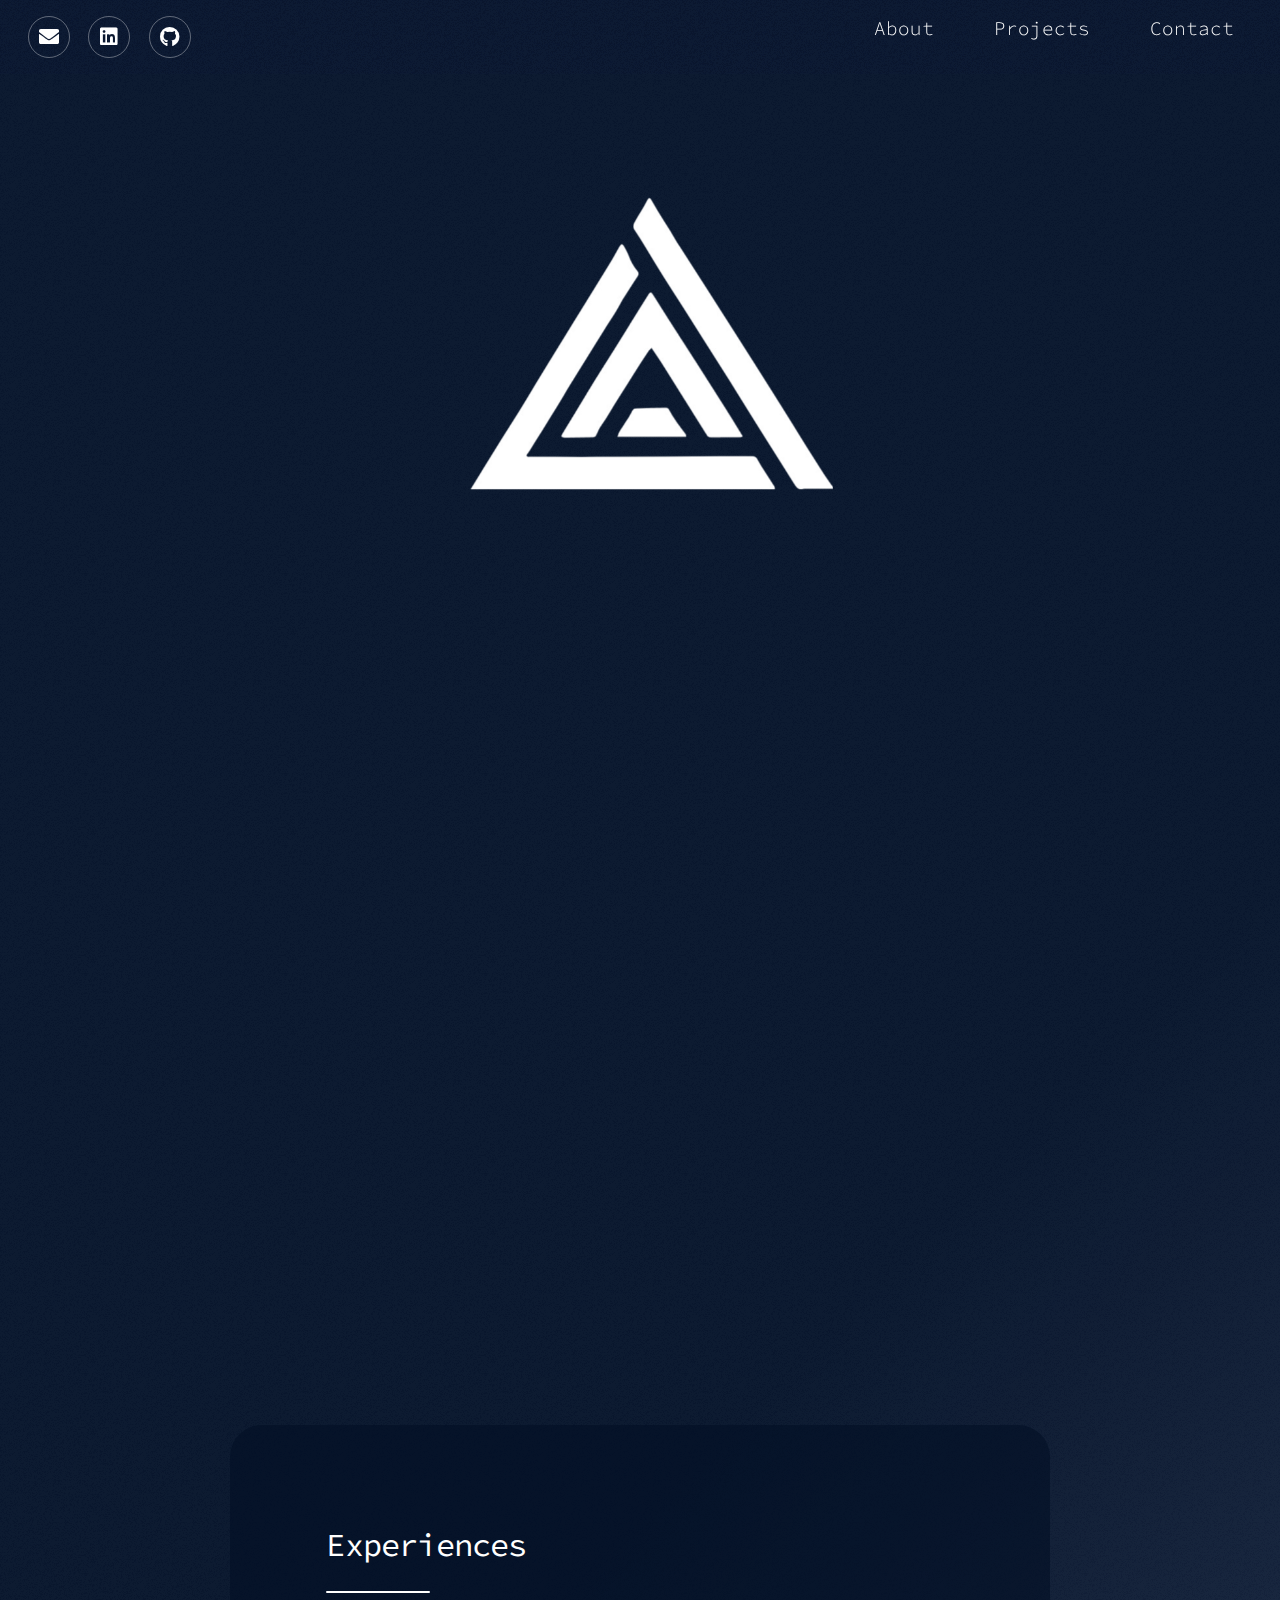
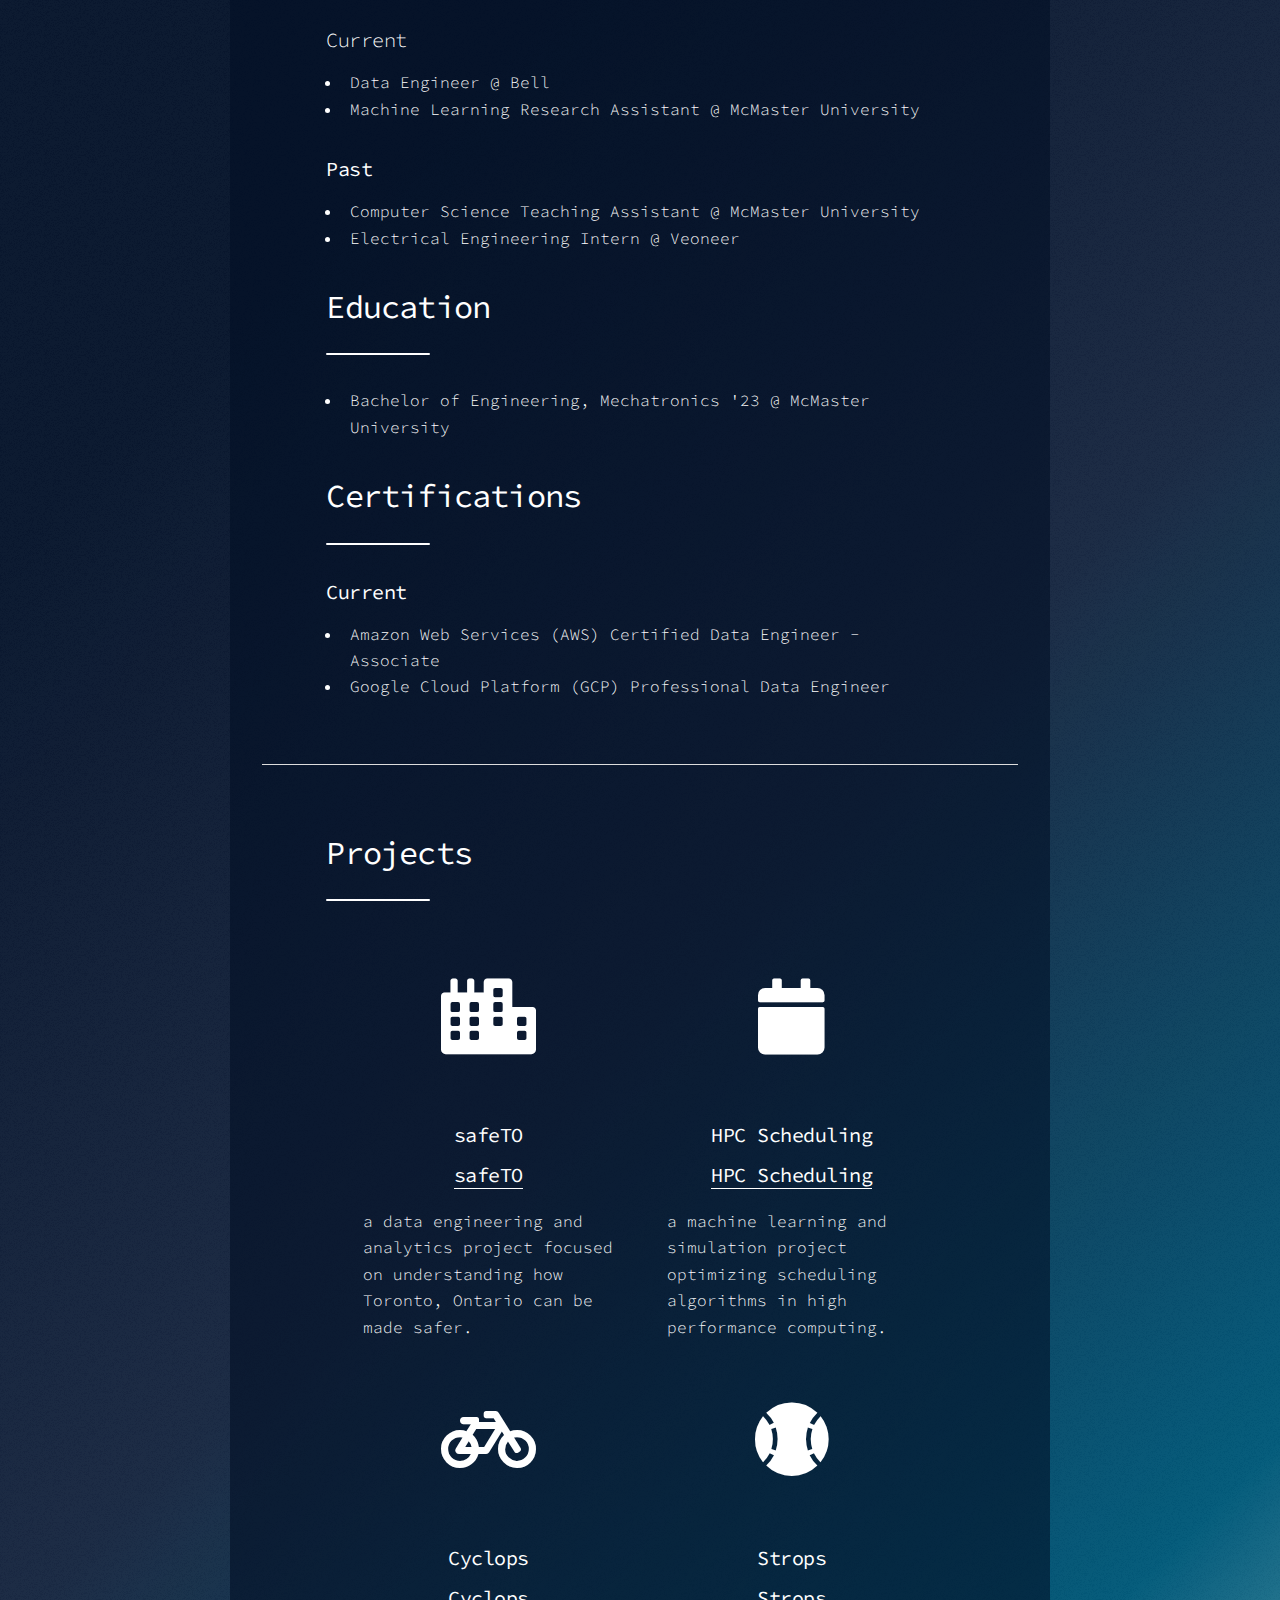
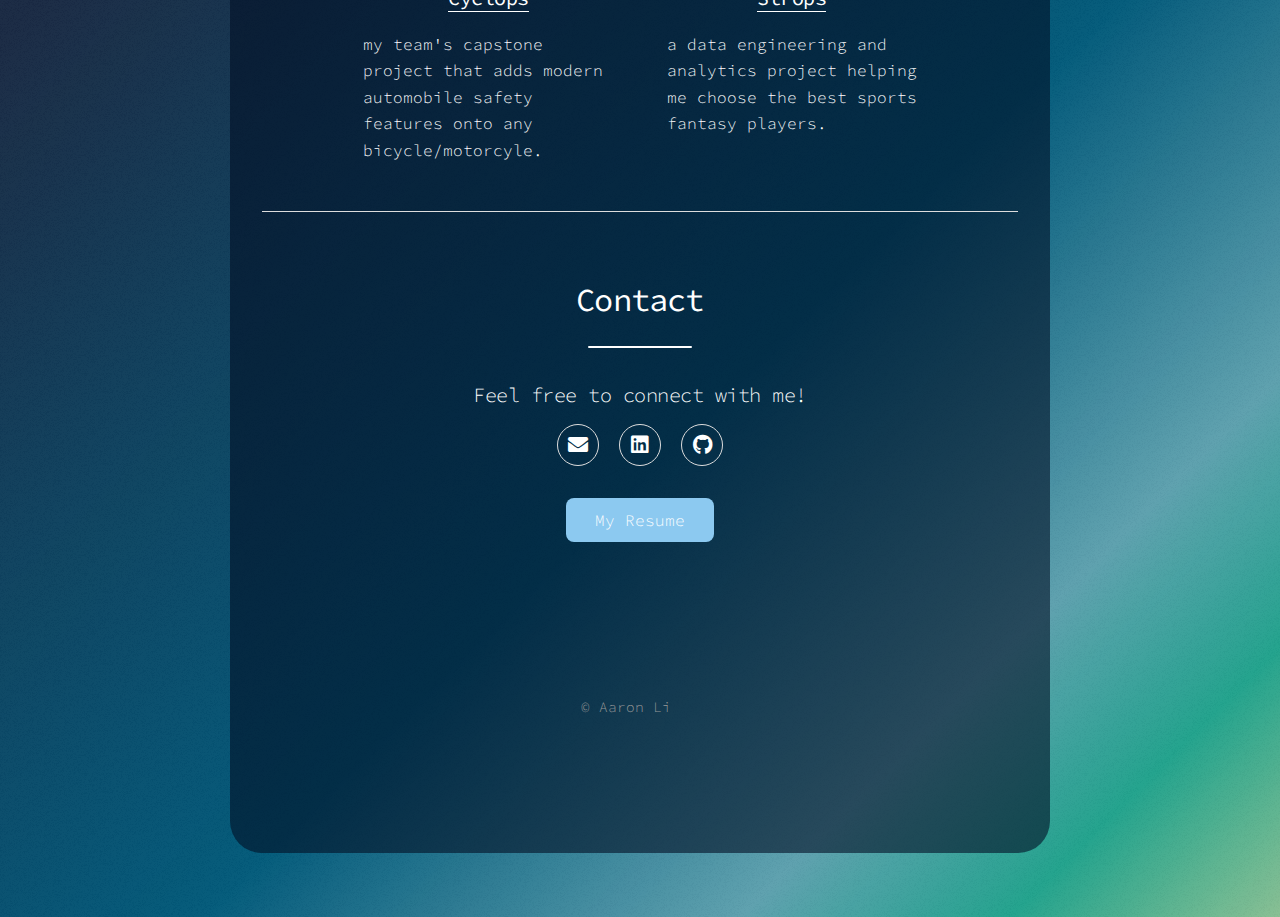
==== commit fea8a069: "Adding in my projects into the text." ====
--- a/index.html
+++ b/index.html
@@ -40,7 +40,7 @@
 				<li><a href="#contact">Contact</a></li>
 			</ul>
 		</nav>
-
+        
         <div id="main">
             <section id="about" class="main">
                 <div class="spotlight">
@@ -96,7 +96,7 @@
                                 <span class="icon solid major style1 fa-city"></span>
                             
                             <h3><b>safeTO</b></h3>
-                            <!-- <h3><a href="safeto.html"><b>safeTO</b></a></h3> -->
+                            <h3><a href="safeto.html"><b>safeTO</b></a></h3>
                             <p>a data engineering and analytics project focused on understanding how Toronto, Ontario can be made safer.</p>
                         </div>
                     </li>
@@ -106,7 +106,7 @@
                                 <span class="icon solid major style1 fa-calendar"></span>
                             
                             <h3><b>HPC Scheduling</b></h3>
-                            <!-- <h3><a href="hpc.html"><b>HPC Scheduling</b></a></h3> -->
+                            <h3><a href="hpc.html"><b>HPC Scheduling</b></a></h3>
                             <p>a machine learning and simulation project optimizing scheduling algorithms in high performance computing.</p>
                         </div>
                     </li>
@@ -116,7 +116,7 @@
                                 <span class="icon solid major style1 fa-bicycle"></span>
                             
                             <h3><b>Cyclops</b></h3>
-                            <!-- <h3><a href="cra.html"><b>Cyclops</b></a></h3> -->
+                            <h3><a href="cra.html"><b>Cyclops</b></a></h3>
                             <p>my team's capstone project that adds modern automobile safety features onto any bicycle/motorcyle.</p>
                         </div>
                     </li>
@@ -126,7 +126,7 @@
                                 <span class="icon solid major style1 fa-baseball-ball"></span>
                             
                             <h3><b>Strops</b></h3>
-                            <!-- <h3><a href="strops.html"><b>Strops</b></a></h3> -->
+                            <h3><a href="strops.html"><b>Strops</b></a></h3>
                             <p>a data engineering and analytics project helping me choose the best sports fantasy players. </p>
                         </div>
                     </li>
@@ -144,7 +144,7 @@
                         <li><a href="https://github.com/aaronhsli/" class="icon brands fa-github alt" target="_blank" rel="noopener noreferrer"><span class="label">GitHub</span></a></li>
                     </ul>
                     <ul class="actions special">
-                        <li><a href="assets/css/Resume_Aaron_Li.pdf" class="button primary" download="Aaron Li's Resume">My Resume</a></li>
+                        <li><a href="assets/css/Aaron_Li_Resume.pdf" class="button primary" download="Aaron Li's Resume">My Resume</a></li>
                     </ul>
             </section>
 
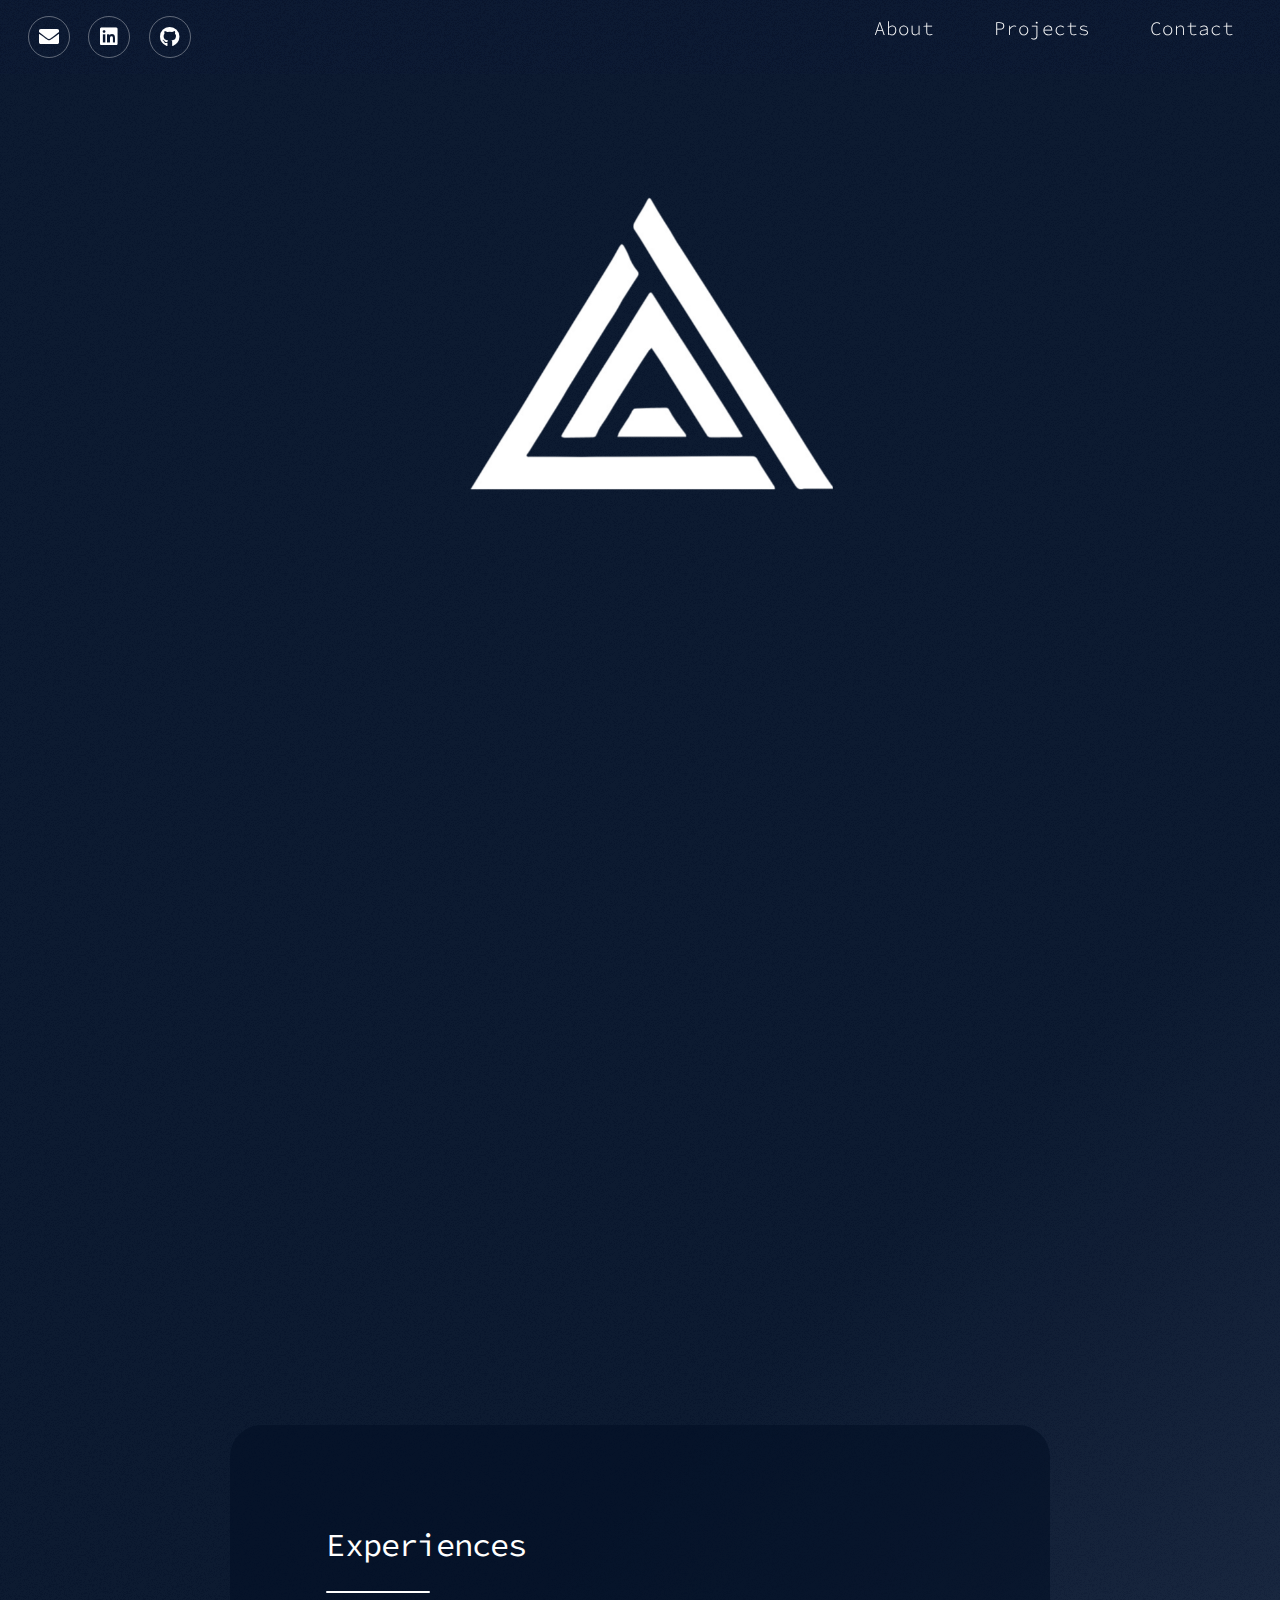
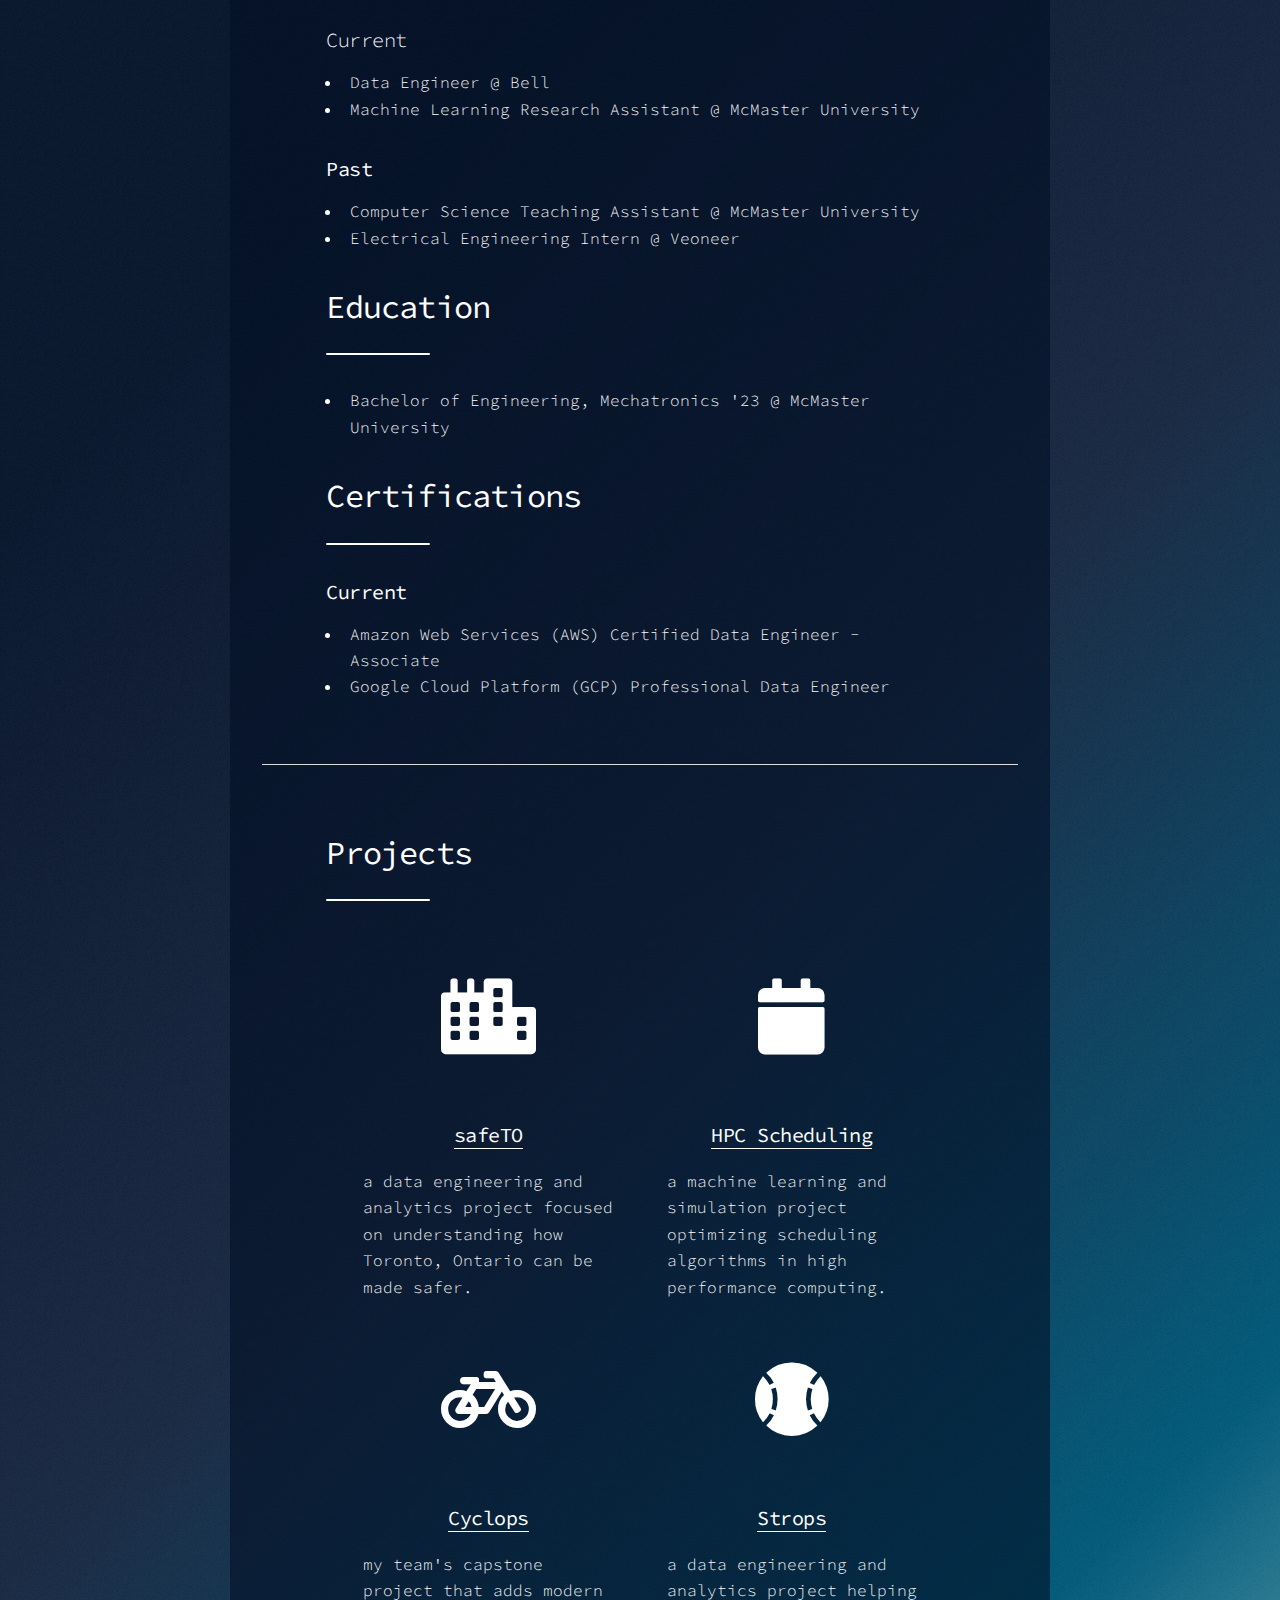
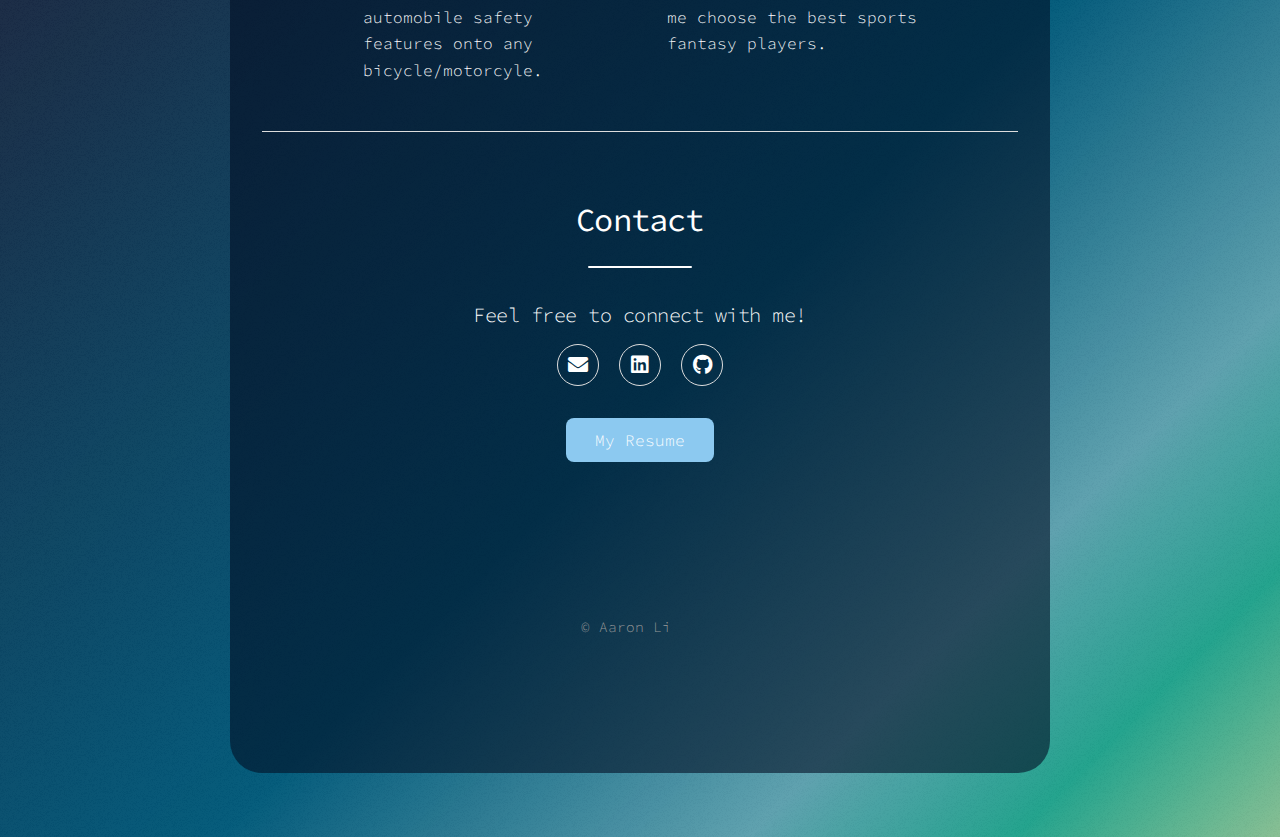
==== commit 16262eba: "remove extra title." ====
--- a/index.html
+++ b/index.html
@@ -92,40 +92,32 @@
                 <ul class="features">
                     <li>
                         <div class="project-content">
-                            
-                                <span class="icon solid major style1 fa-city"></span>
-                            
-                            <h3><b>safeTO</b></h3>
+                            <span class="icon solid major style1 fa-city"></span>
+                            <!-- <h3><b>safeTO</b></h3> -->
                             <h3><a href="safeto.html"><b>safeTO</b></a></h3>
                             <p>a data engineering and analytics project focused on understanding how Toronto, Ontario can be made safer.</p>
                         </div>
                     </li>
                     <li>
                         <div class="project-content">
-                            
-                                <span class="icon solid major style1 fa-calendar"></span>
-                            
-                            <h3><b>HPC Scheduling</b></h3>
+                            <span class="icon solid major style1 fa-calendar"></span>
+                            <!-- <h3><b>HPC Scheduling</b></h3> -->
                             <h3><a href="hpc.html"><b>HPC Scheduling</b></a></h3>
                             <p>a machine learning and simulation project optimizing scheduling algorithms in high performance computing.</p>
                         </div>
                     </li>
                     <li>
                         <div class="project-content">
-                            
-                                <span class="icon solid major style1 fa-bicycle"></span>
-                            
-                            <h3><b>Cyclops</b></h3>
+                            <span class="icon solid major style1 fa-bicycle"></span>
+                            <!-- <h3><b>Cyclops</b></h3> -->
                             <h3><a href="cra.html"><b>Cyclops</b></a></h3>
                             <p>my team's capstone project that adds modern automobile safety features onto any bicycle/motorcyle.</p>
                         </div>
                     </li>
                     <li>
                         <div class="project-content">
-                            
-                                <span class="icon solid major style1 fa-baseball-ball"></span>
-                            
-                            <h3><b>Strops</b></h3>
+                            <span class="icon solid major style1 fa-baseball-ball"></span>
+                            <!-- <h3><b>Strops</b></h3> -->
                             <h3><a href="strops.html"><b>Strops</b></a></h3>
                             <p>a data engineering and analytics project helping me choose the best sports fantasy players. </p>
                         </div>
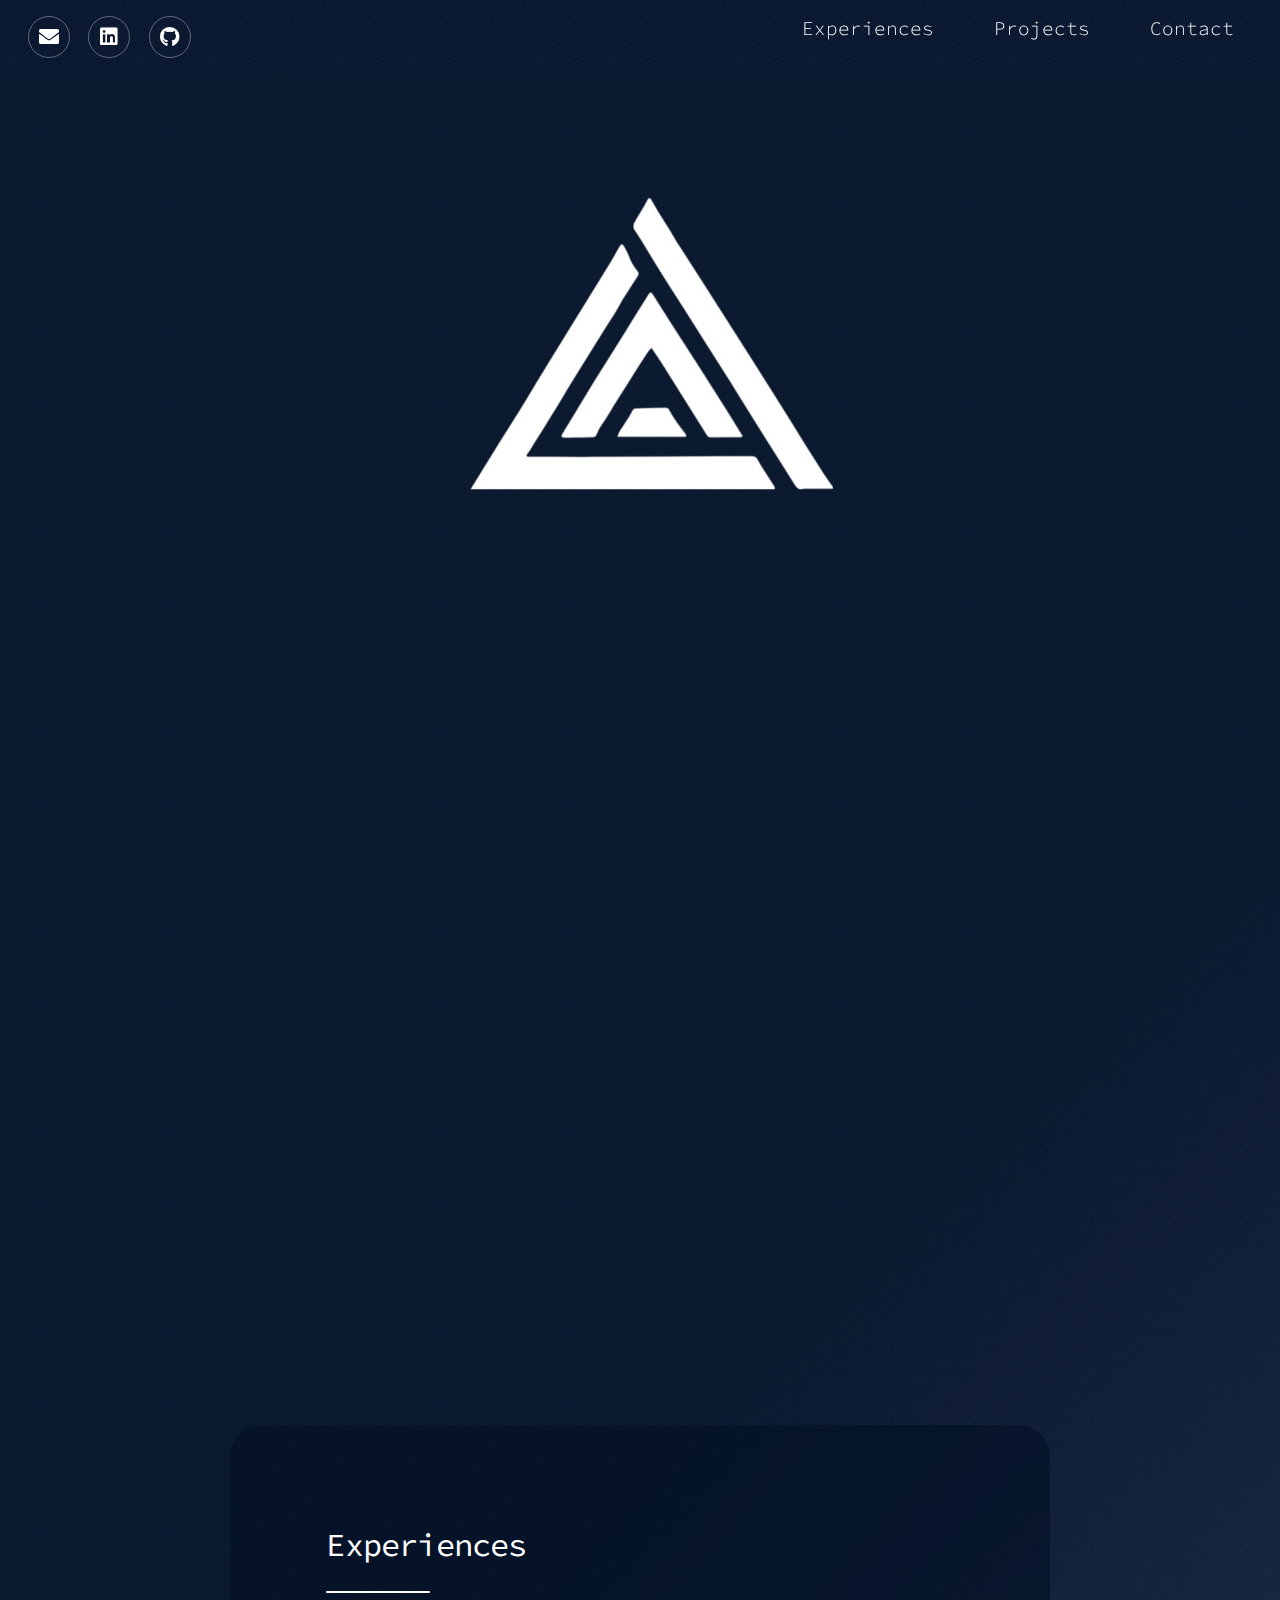
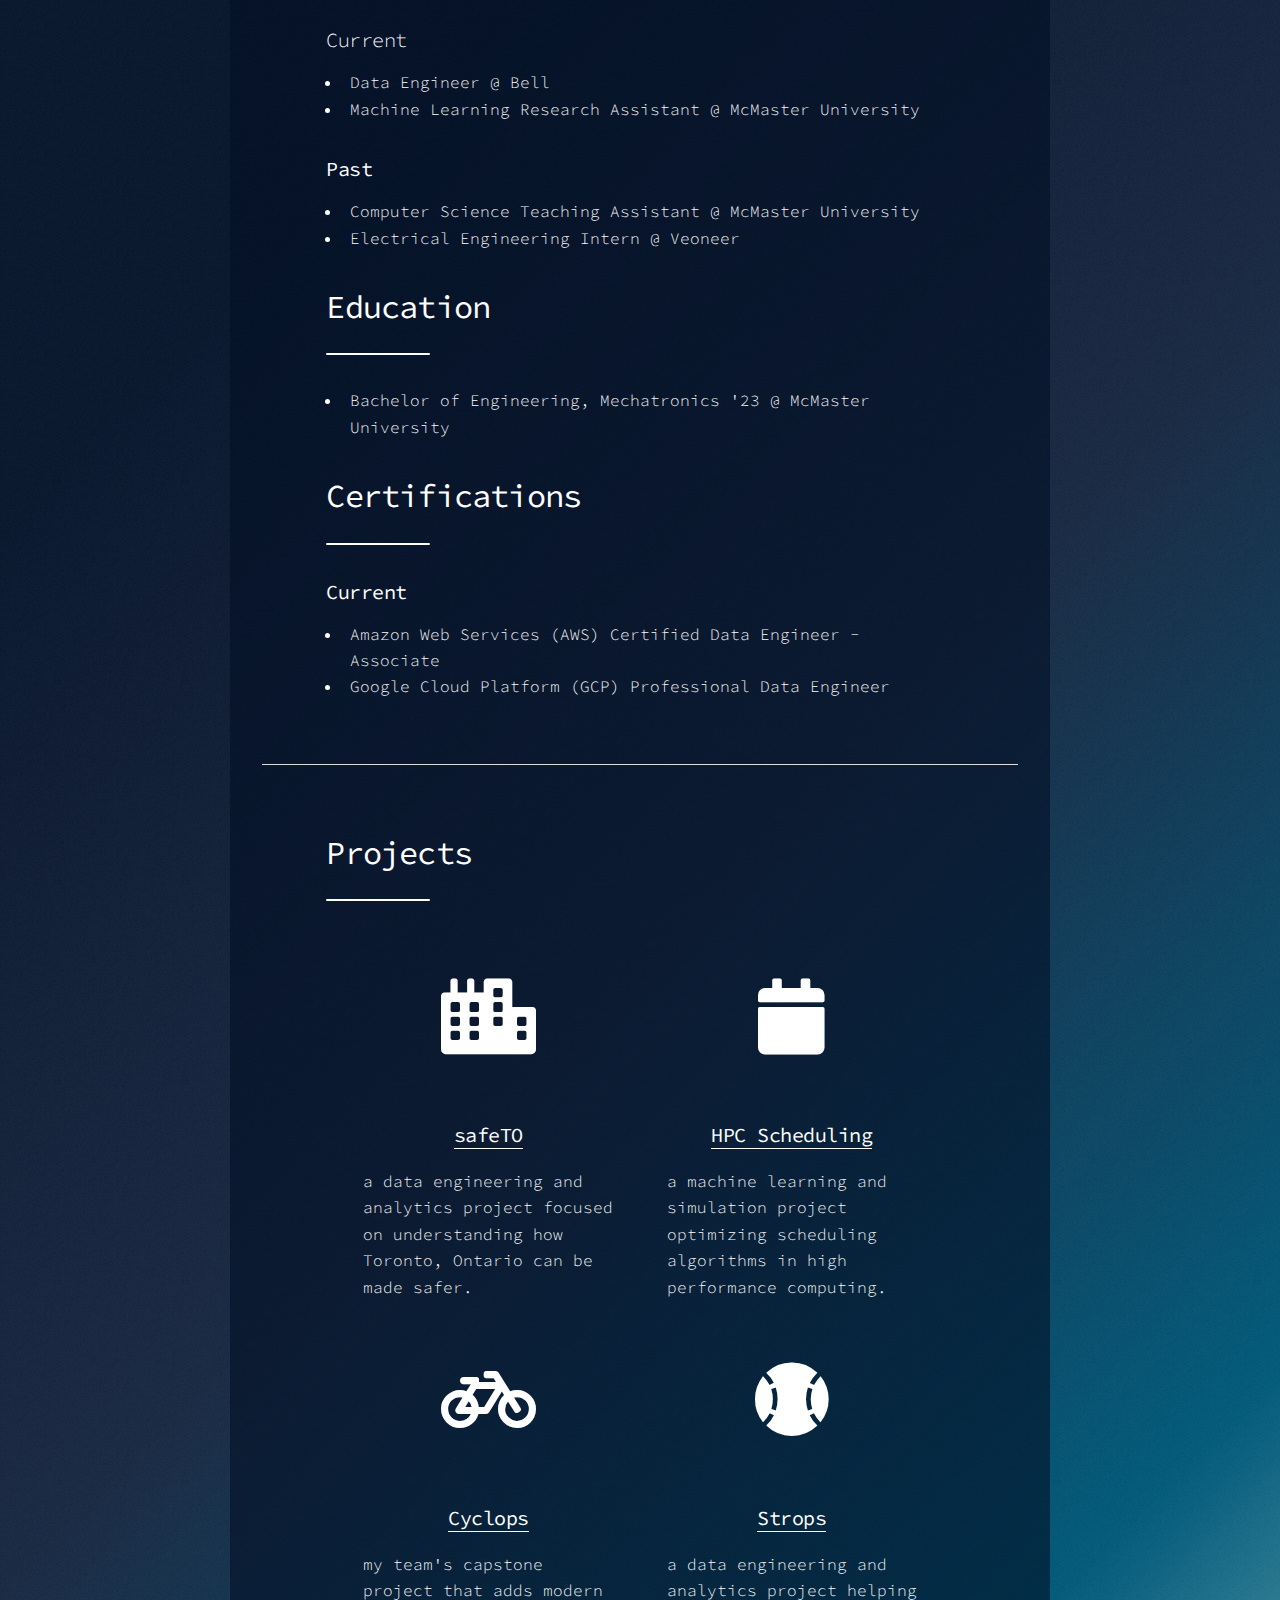
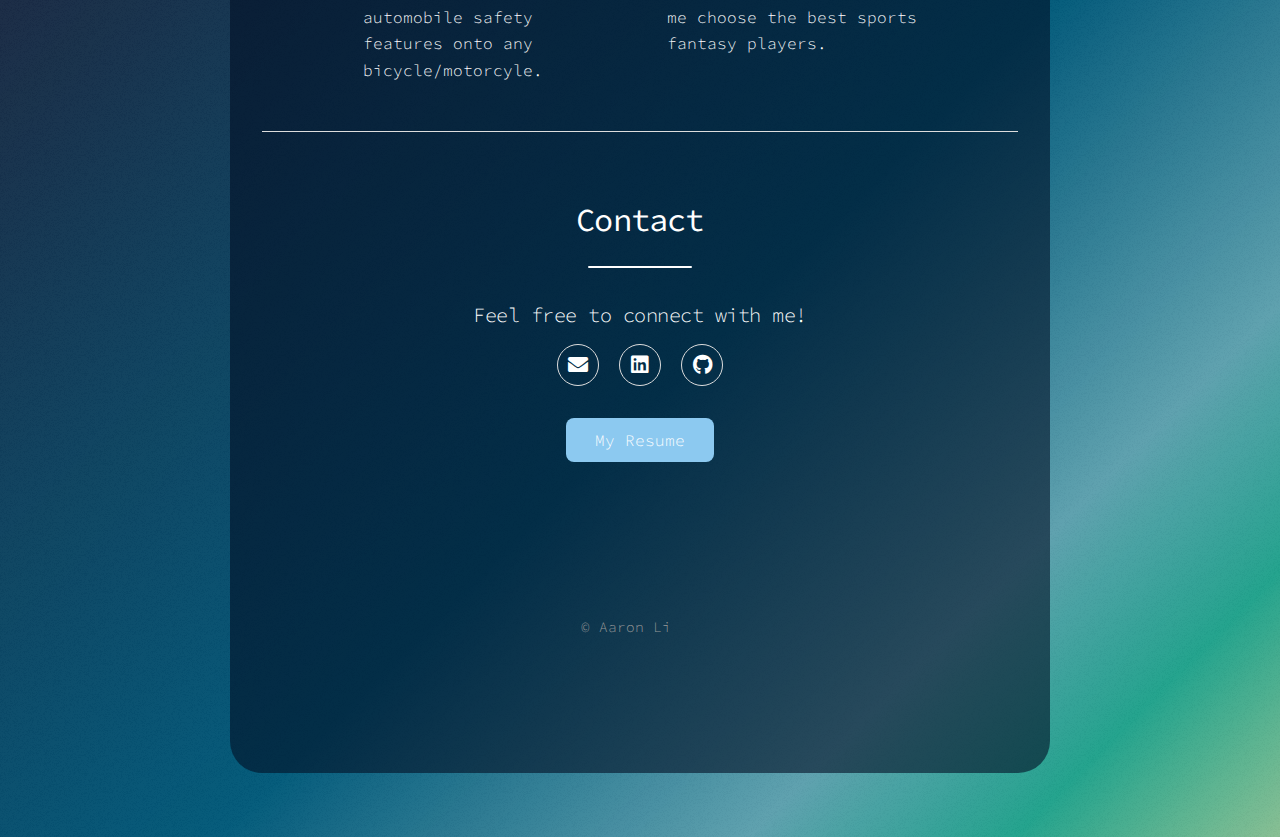
==== commit e5c2172c: "Changing About to Experiences" ====
--- a/index.html
+++ b/index.html
@@ -35,7 +35,7 @@
 				<li><a href="https://github.com/aaronhsli/" class="icon brands fa-github alt" target="_blank" rel="noopener noreferrer"><span class="label">GitHub</span></a></li>
 			</ul>
 			<ul class="main-nav">
-				<li><a href="#about">About</a></li>
+				<li><a href="#about">Experiences</a></li>
 				<li><a href="#projects">Projects</a></li>
 				<li><a href="#contact">Contact</a></li>
 			</ul>
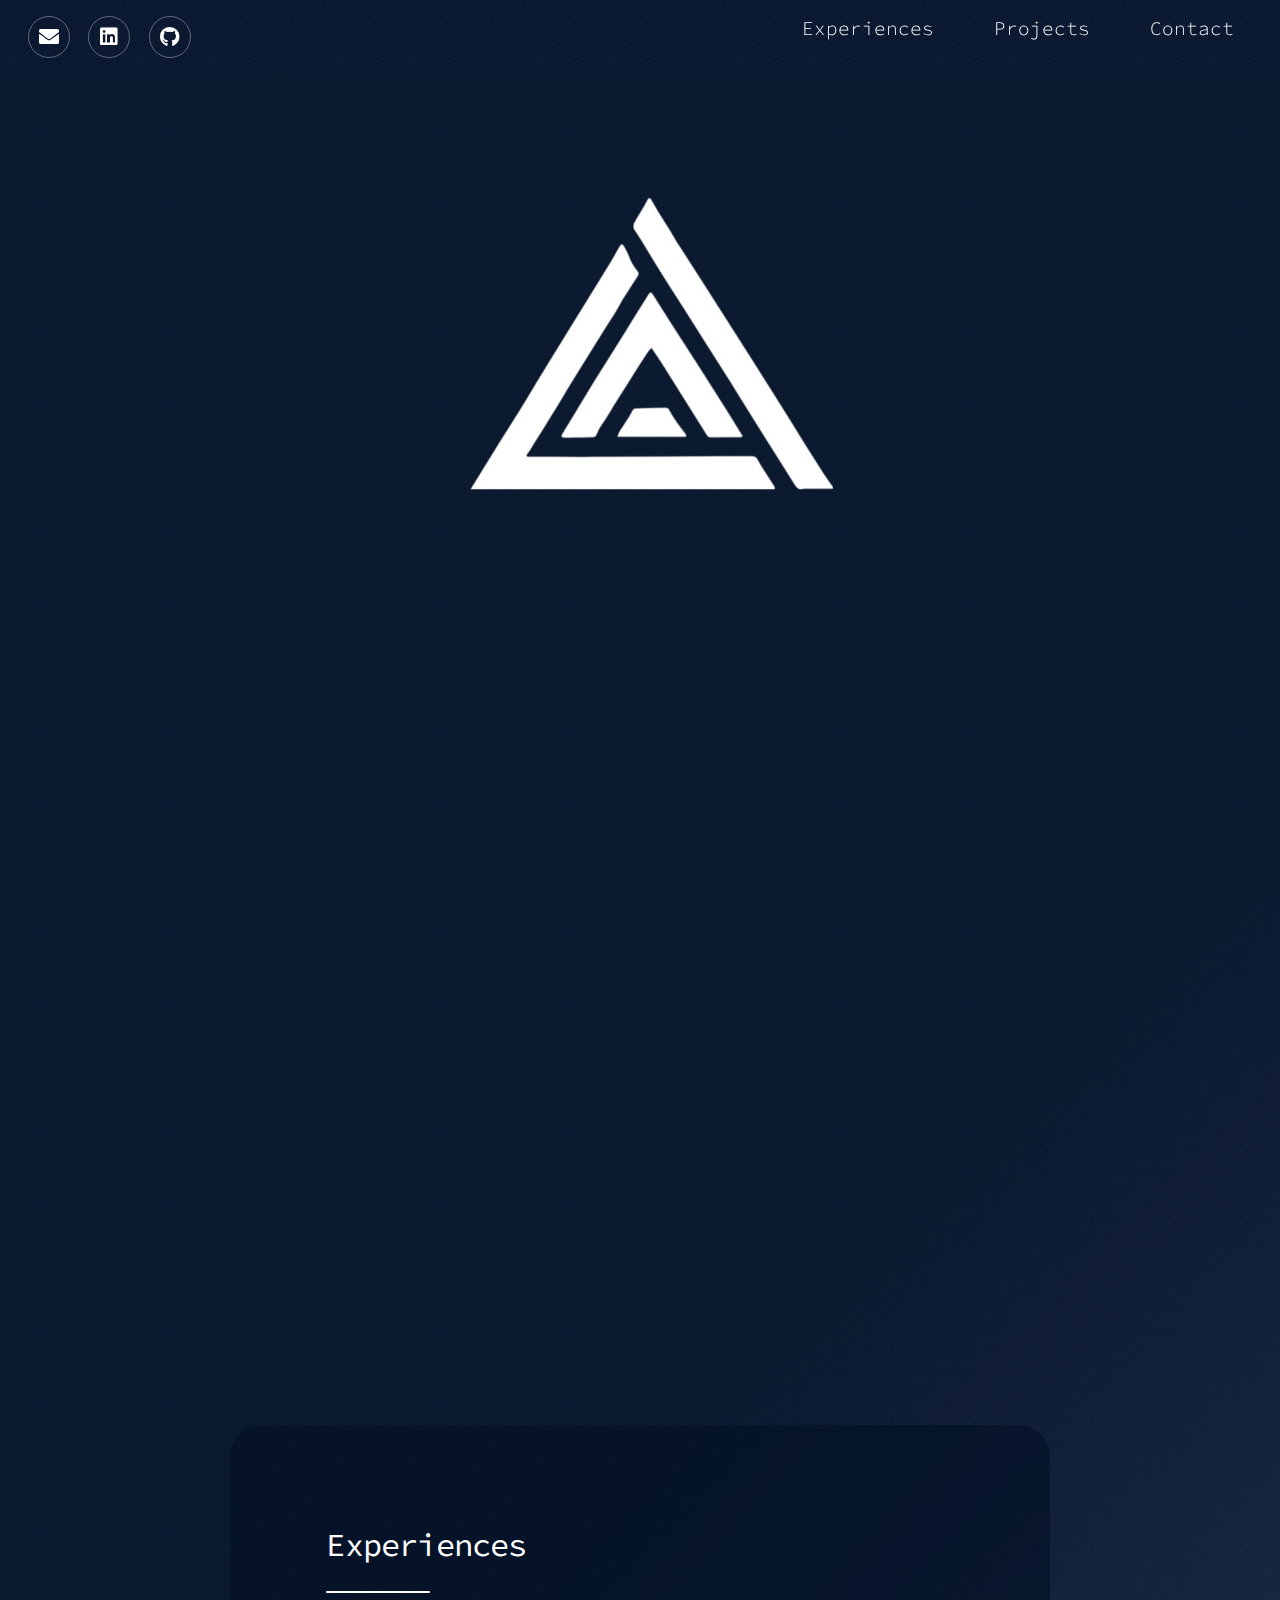
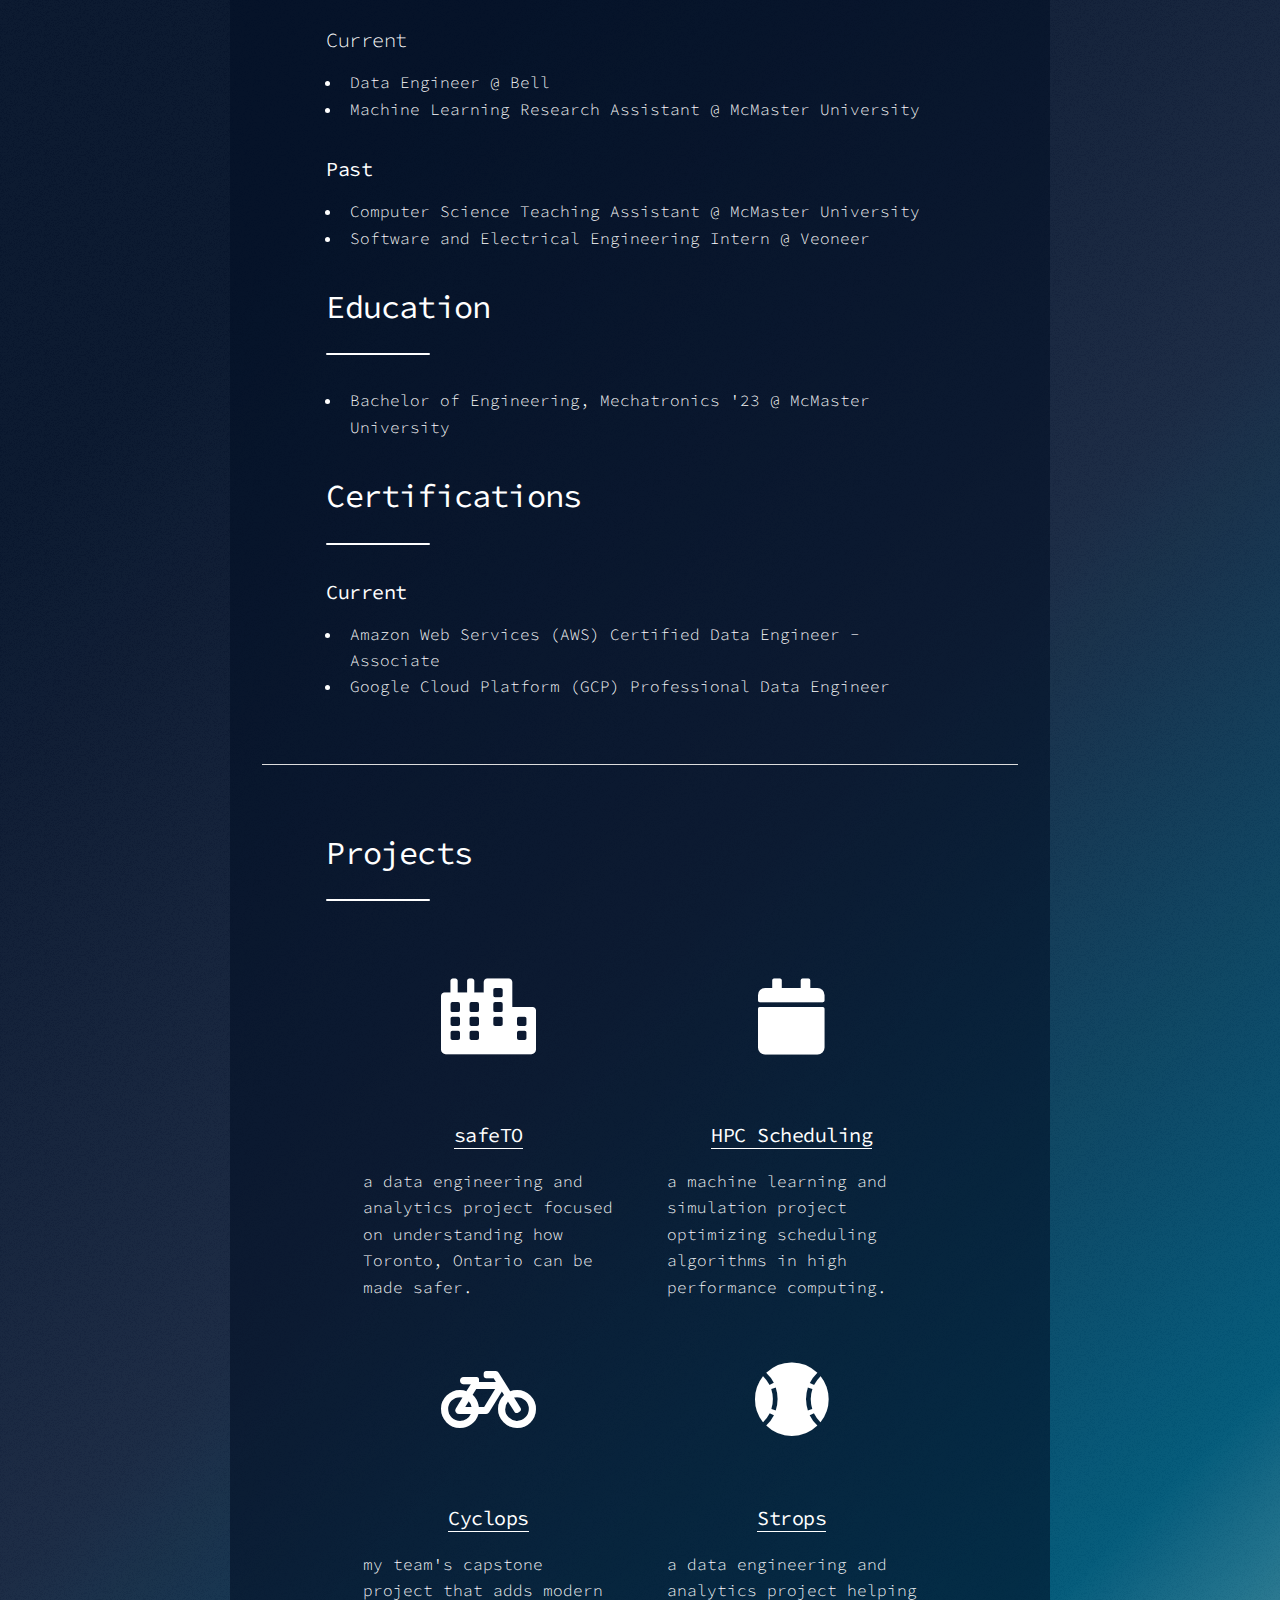
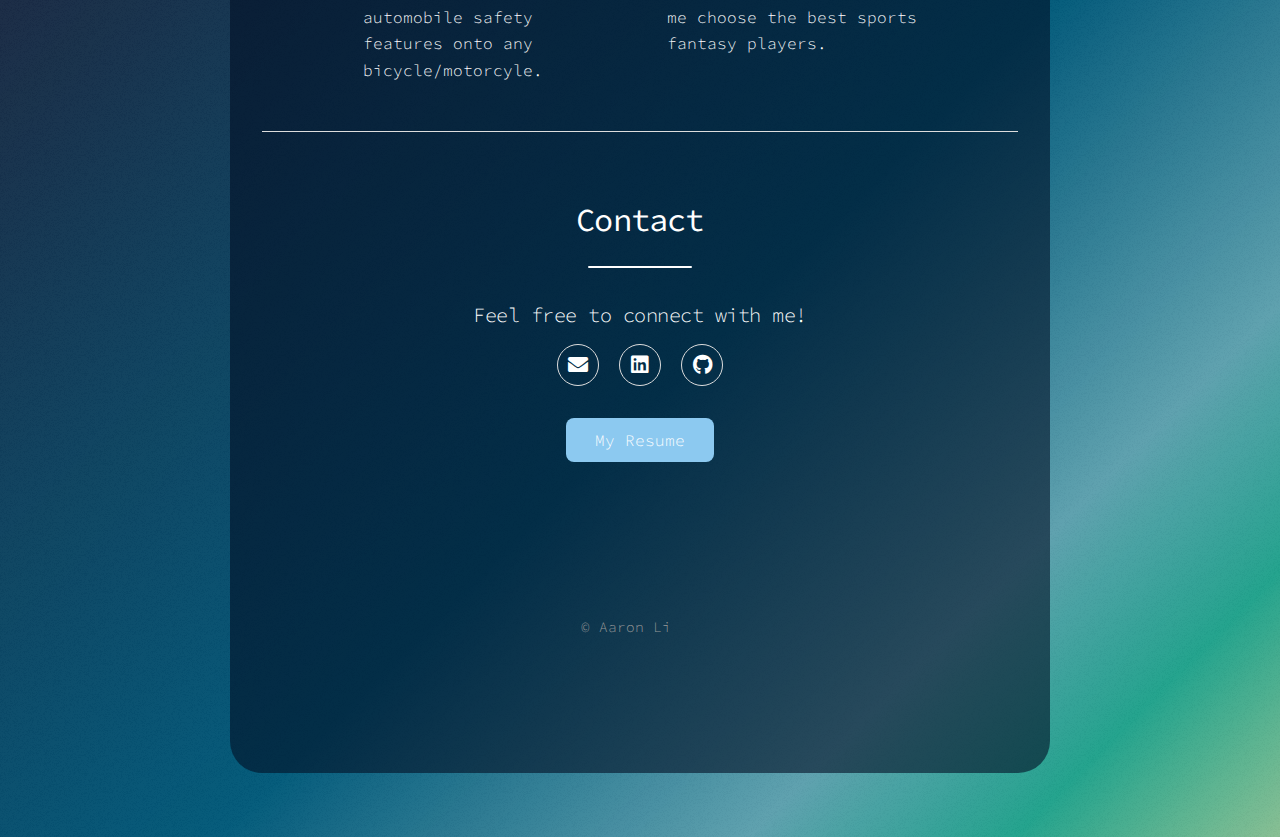
==== commit 359d81cd: "small" ====
--- a/index.html
+++ b/index.html
@@ -56,7 +56,7 @@
                         <h3><b>Past</b></h3>
                             <ul class="main-nav">
                                 <li>Computer Science Teaching Assistant @ McMaster University</li>
-                                <li>Electrical Engineering Intern @ Veoneer</li>
+                                <li>Software and Electrical Engineering Intern @ Veoneer</li>
                             </ul>
                         <header class="major">
                             <h2><b>Education</b></h2>
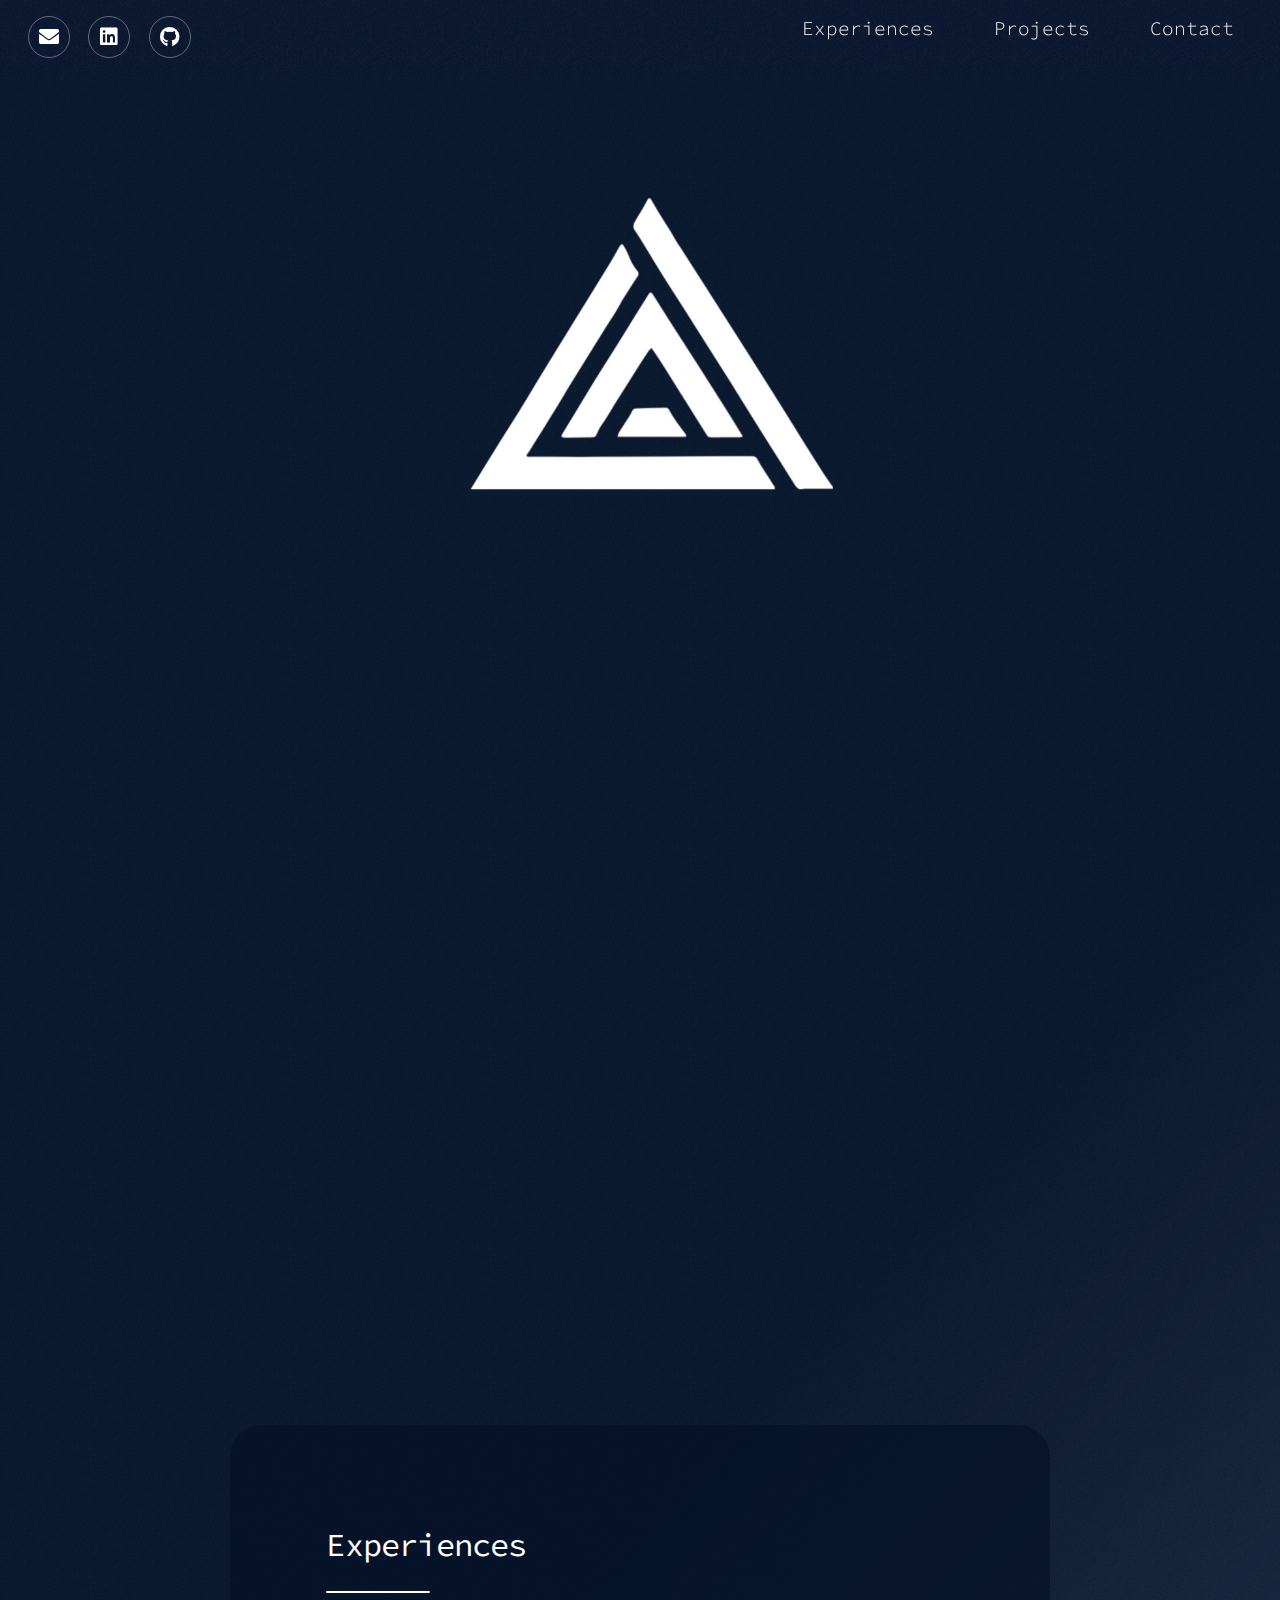
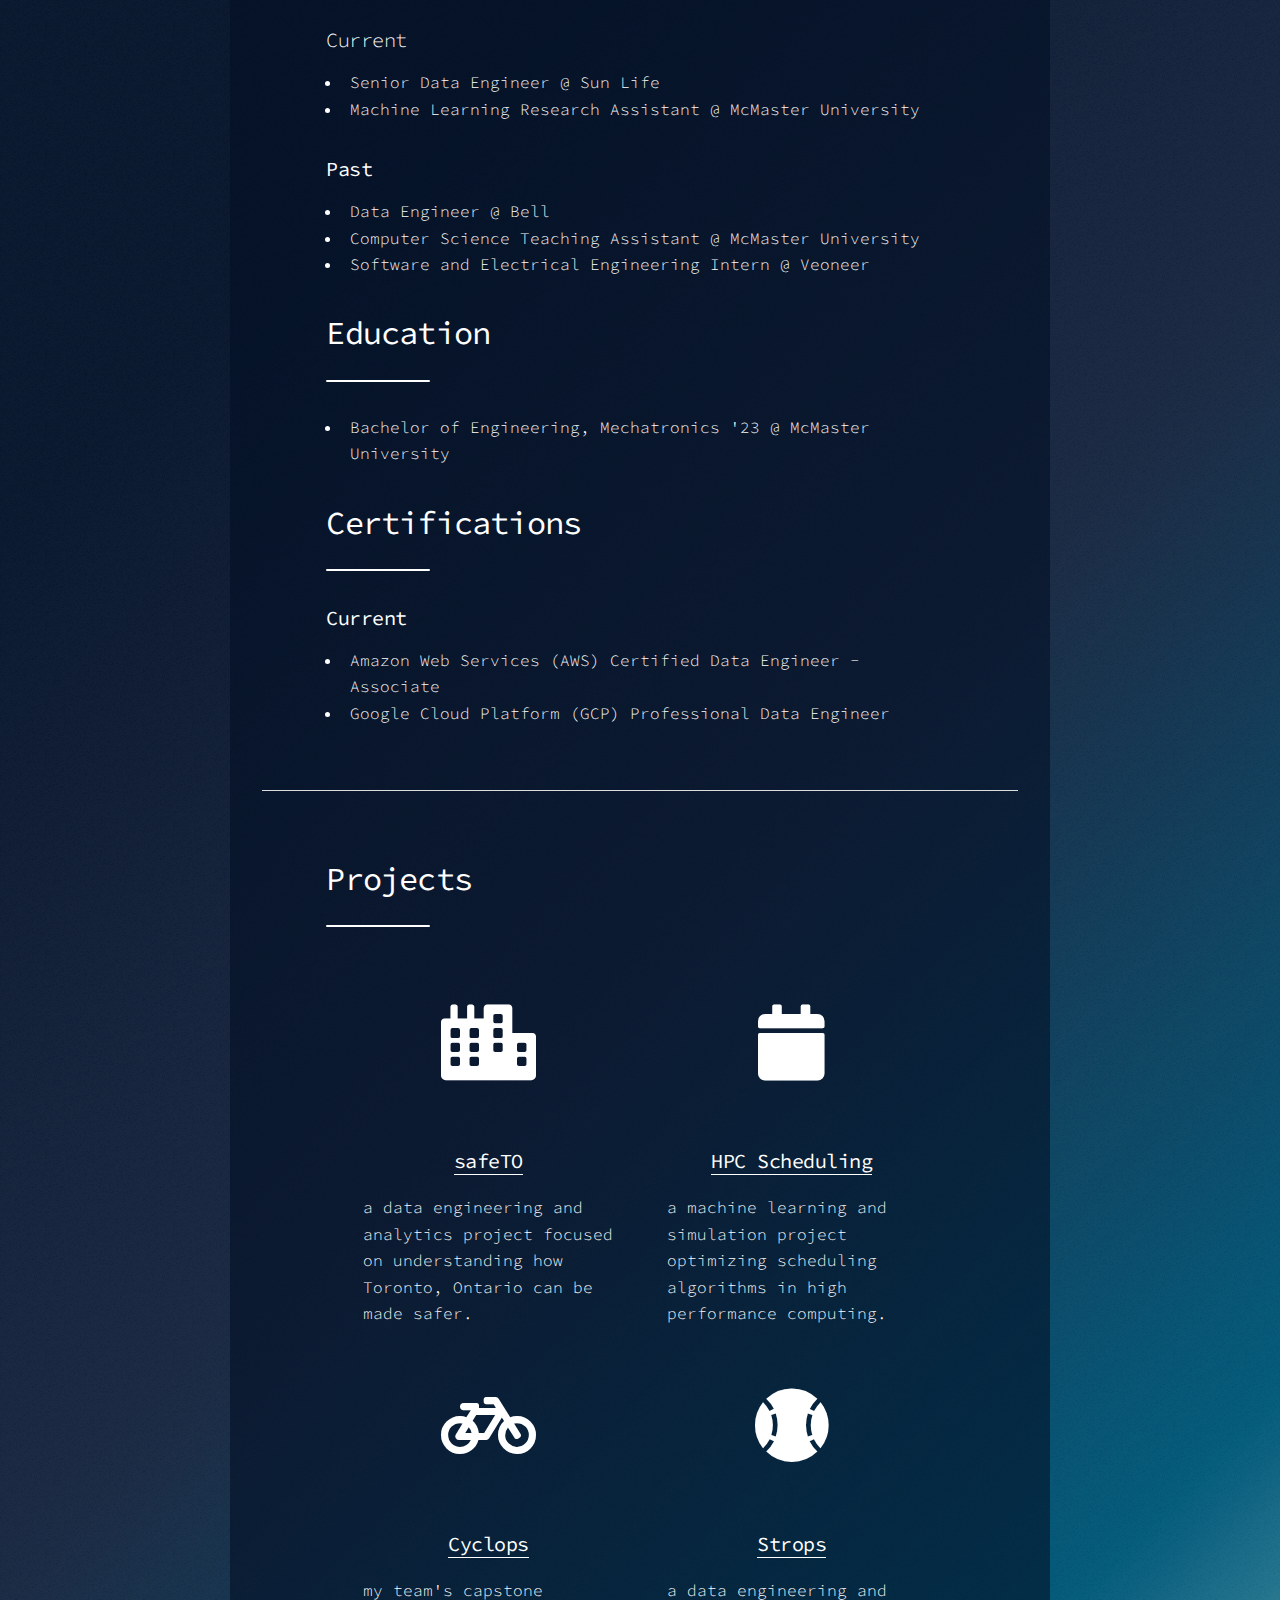
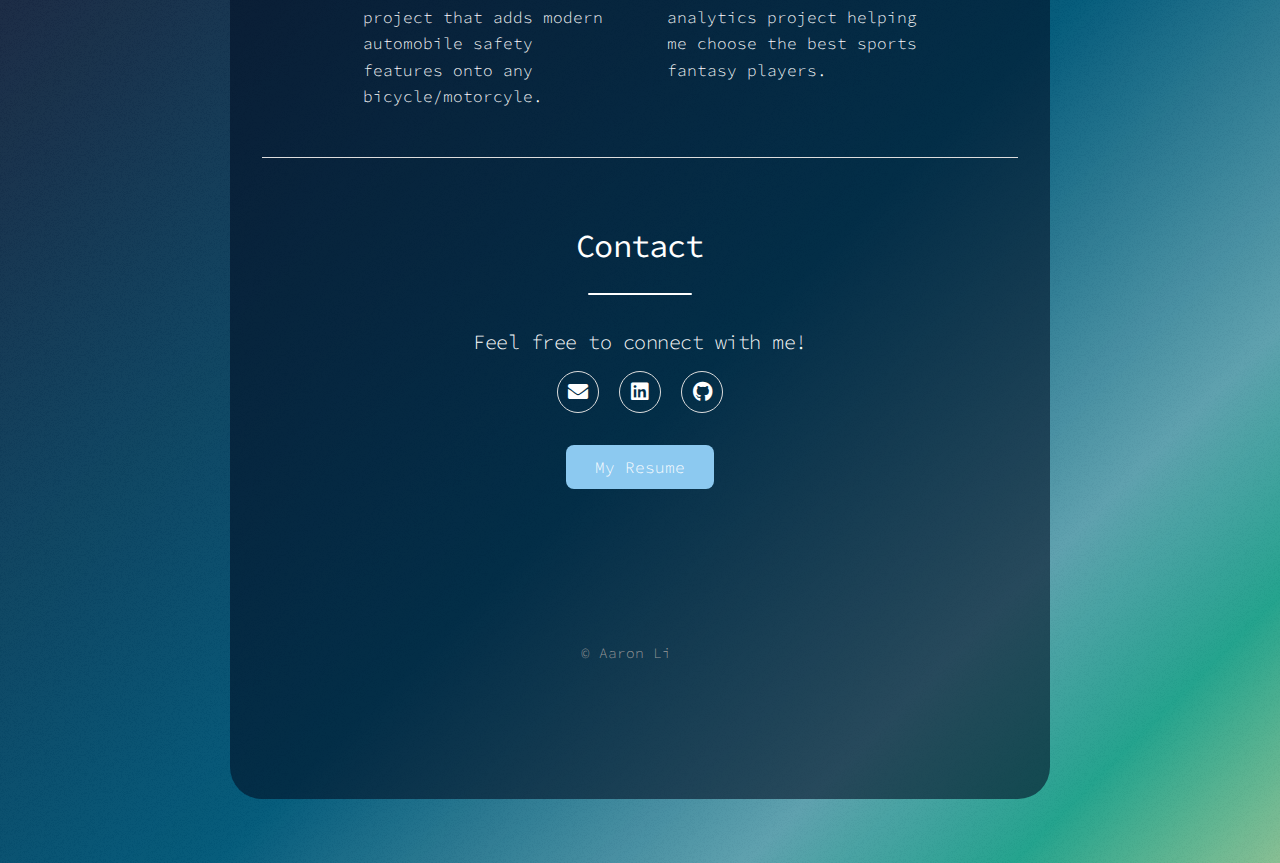
==== commit 12a5c748: "Work updates." ====
--- a/index.html
+++ b/index.html
@@ -50,11 +50,12 @@
                         </header>
                         <h3>Current</h3>
                             <ul class="main-nav">
-                                <li>Data Engineer @ Bell</li>
+                                <li>Senior Data Engineer @ Sun Life</li>
                                 <li>Machine Learning Research Assistant @ McMaster University</li>
                             </ul>
                         <h3><b>Past</b></h3>
                             <ul class="main-nav">
+                                <li>Data Engineer @ Bell</li>
                                 <li>Computer Science Teaching Assistant @ McMaster University</li>
                                 <li>Software and Electrical Engineering Intern @ Veoneer</li>
                             </ul>
--- a/assets/css/main.css
+++ b/assets/css/main.css
@@ -3824,8 +3824,8 @@
 		}
 		
 		.footer-content {
-			max-width: 600px;
-			width: 100%;
+			max-width: 1000px;
+			width: 50%;
 		}
 
 		@media screen and (max-width: 1280px) {
@@ -3972,4 +3972,12 @@
 		
 		#header h1, #header p {
 			text-align: center; /* Center-aligns header content below the arrow */
-		}+		}
+
+		#Summary ul {
+			margin: 0 0 10px 0; /* No margin at the top; adds a 10px margin below the list */
+		  }
+		  
+		  #Summary ul li {
+			margin-bottom: 5px; /* Small margin between list items */
+		  }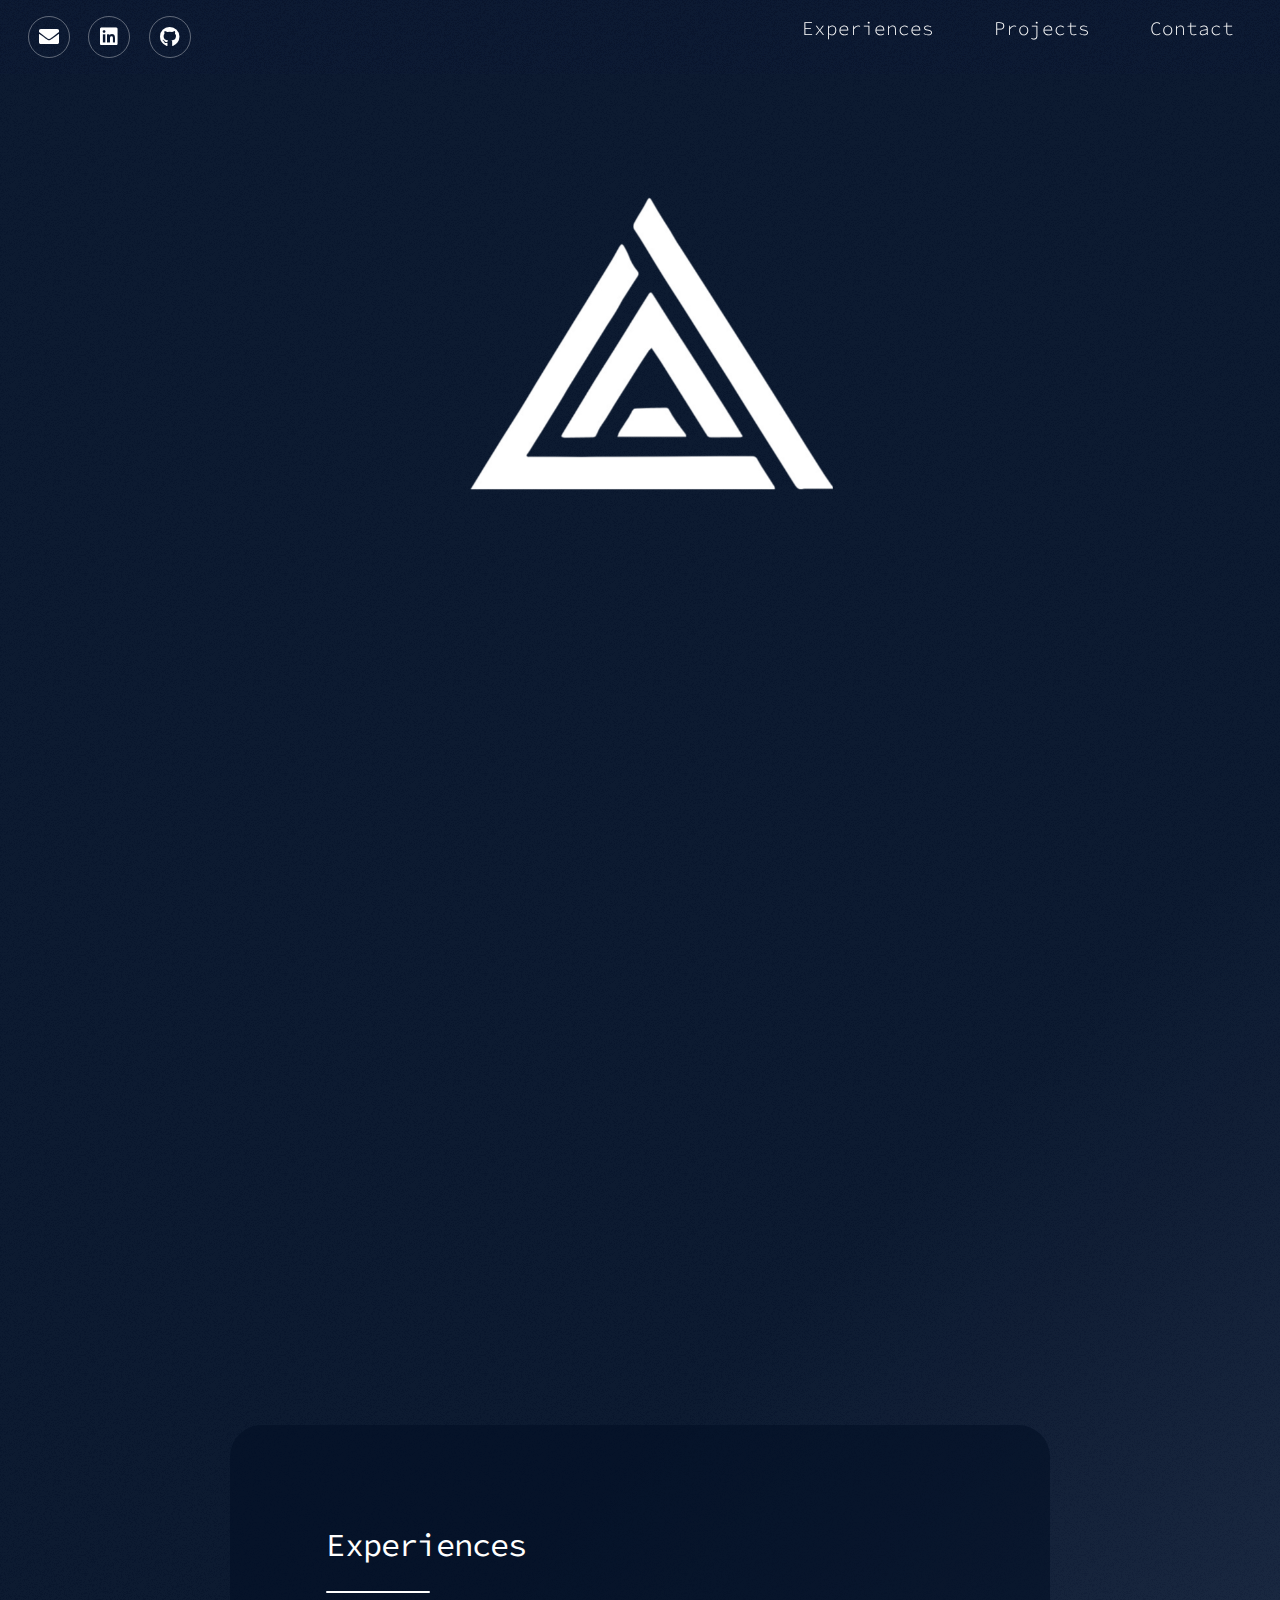
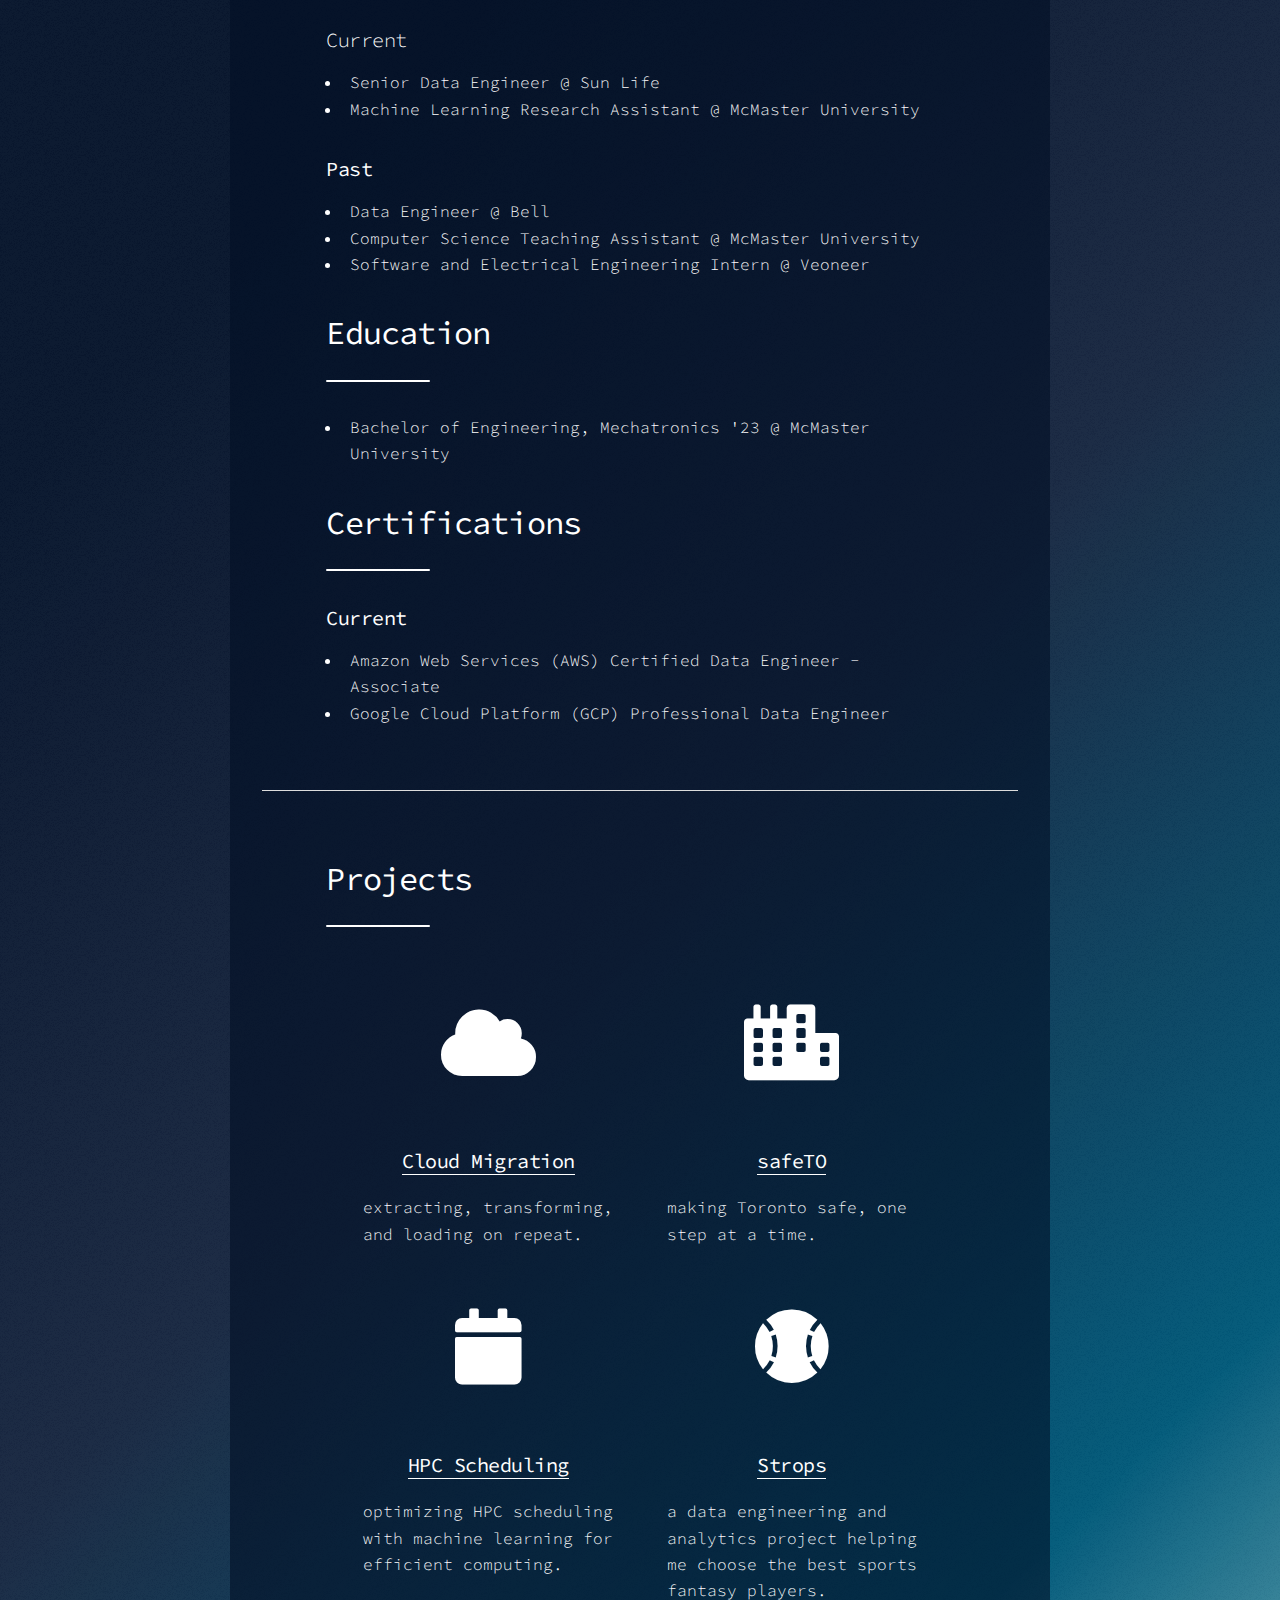
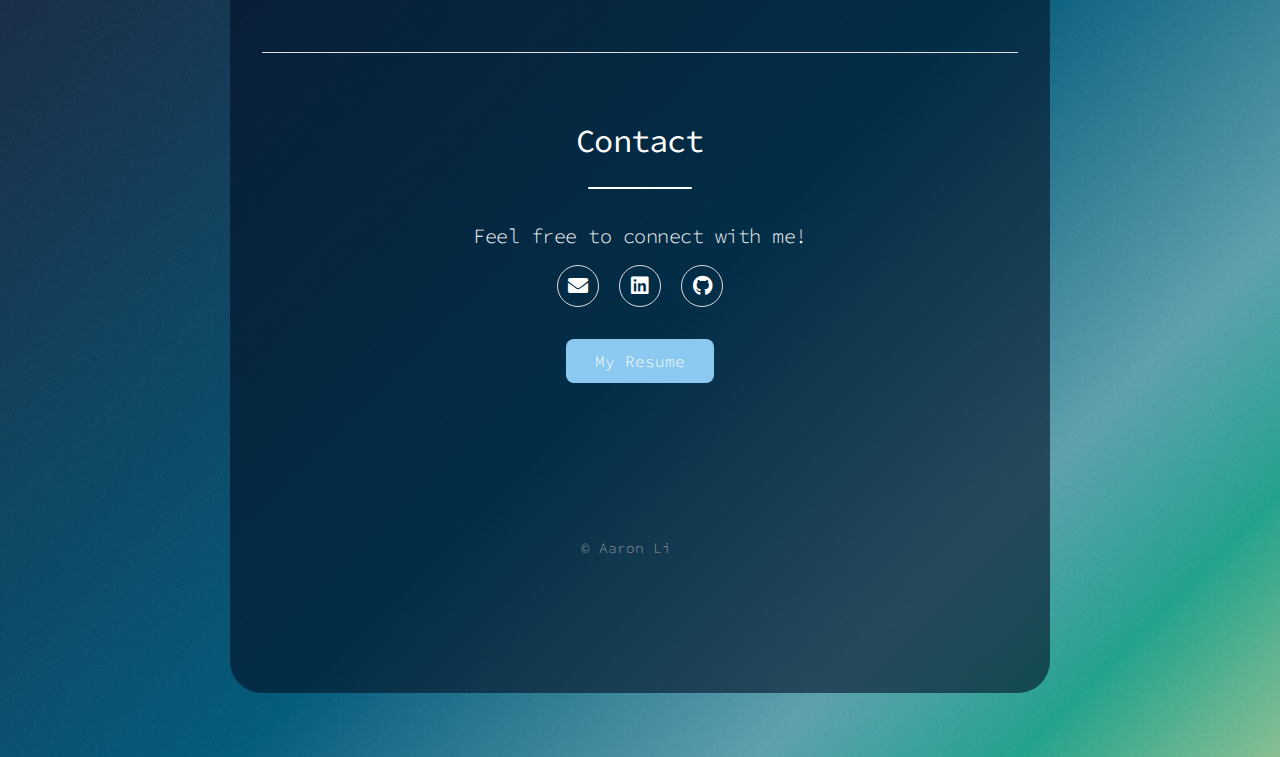
==== commit 7e15ec97: "Adding some new changes and projects." ====
--- a/index.html
+++ b/index.html
@@ -92,11 +92,19 @@
                 </header>
                 <ul class="features">
                     <li>
+                        <div class="project-content"> 
+                            <span class="icon solid major style1 fa-solid fa-cloud"></span>
+                            <!-- <h3><b>safeTO</b></h3> -->
+                            <h3><a href="bell.html"><b>Cloud Migration</b></a></h3>
+                            <p>extracting, transforming, and loading on repeat.</p>
+                        </div>
+                    </li>
+                    <li>
                         <div class="project-content">
                             <span class="icon solid major style1 fa-city"></span>
                             <!-- <h3><b>safeTO</b></h3> -->
                             <h3><a href="safeto.html"><b>safeTO</b></a></h3>
-                            <p>a data engineering and analytics project focused on understanding how Toronto, Ontario can be made safer.</p>
+                            <p>making Toronto safe, one step at a time.</p>
                         </div>
                     </li>
                     <li>
@@ -104,17 +112,16 @@
                             <span class="icon solid major style1 fa-calendar"></span>
                             <!-- <h3><b>HPC Scheduling</b></h3> -->
                             <h3><a href="hpc.html"><b>HPC Scheduling</b></a></h3>
-                            <p>a machine learning and simulation project optimizing scheduling algorithms in high performance computing.</p>
-                        </div>
-                    </li>
-                    <li>
+                            <p>optimizing HPC scheduling with machine learning for efficient computing.</p>
+                        </div>
+                    </li>
+                    <!-- <li>
                         <div class="project-content">
                             <span class="icon solid major style1 fa-bicycle"></span>
-                            <!-- <h3><b>Cyclops</b></h3> -->
                             <h3><a href="cra.html"><b>Cyclops</b></a></h3>
                             <p>my team's capstone project that adds modern automobile safety features onto any bicycle/motorcyle.</p>
                         </div>
-                    </li>
+                    </li> -->
                     <li>
                         <div class="project-content">
                             <span class="icon solid major style1 fa-baseball-ball"></span>
